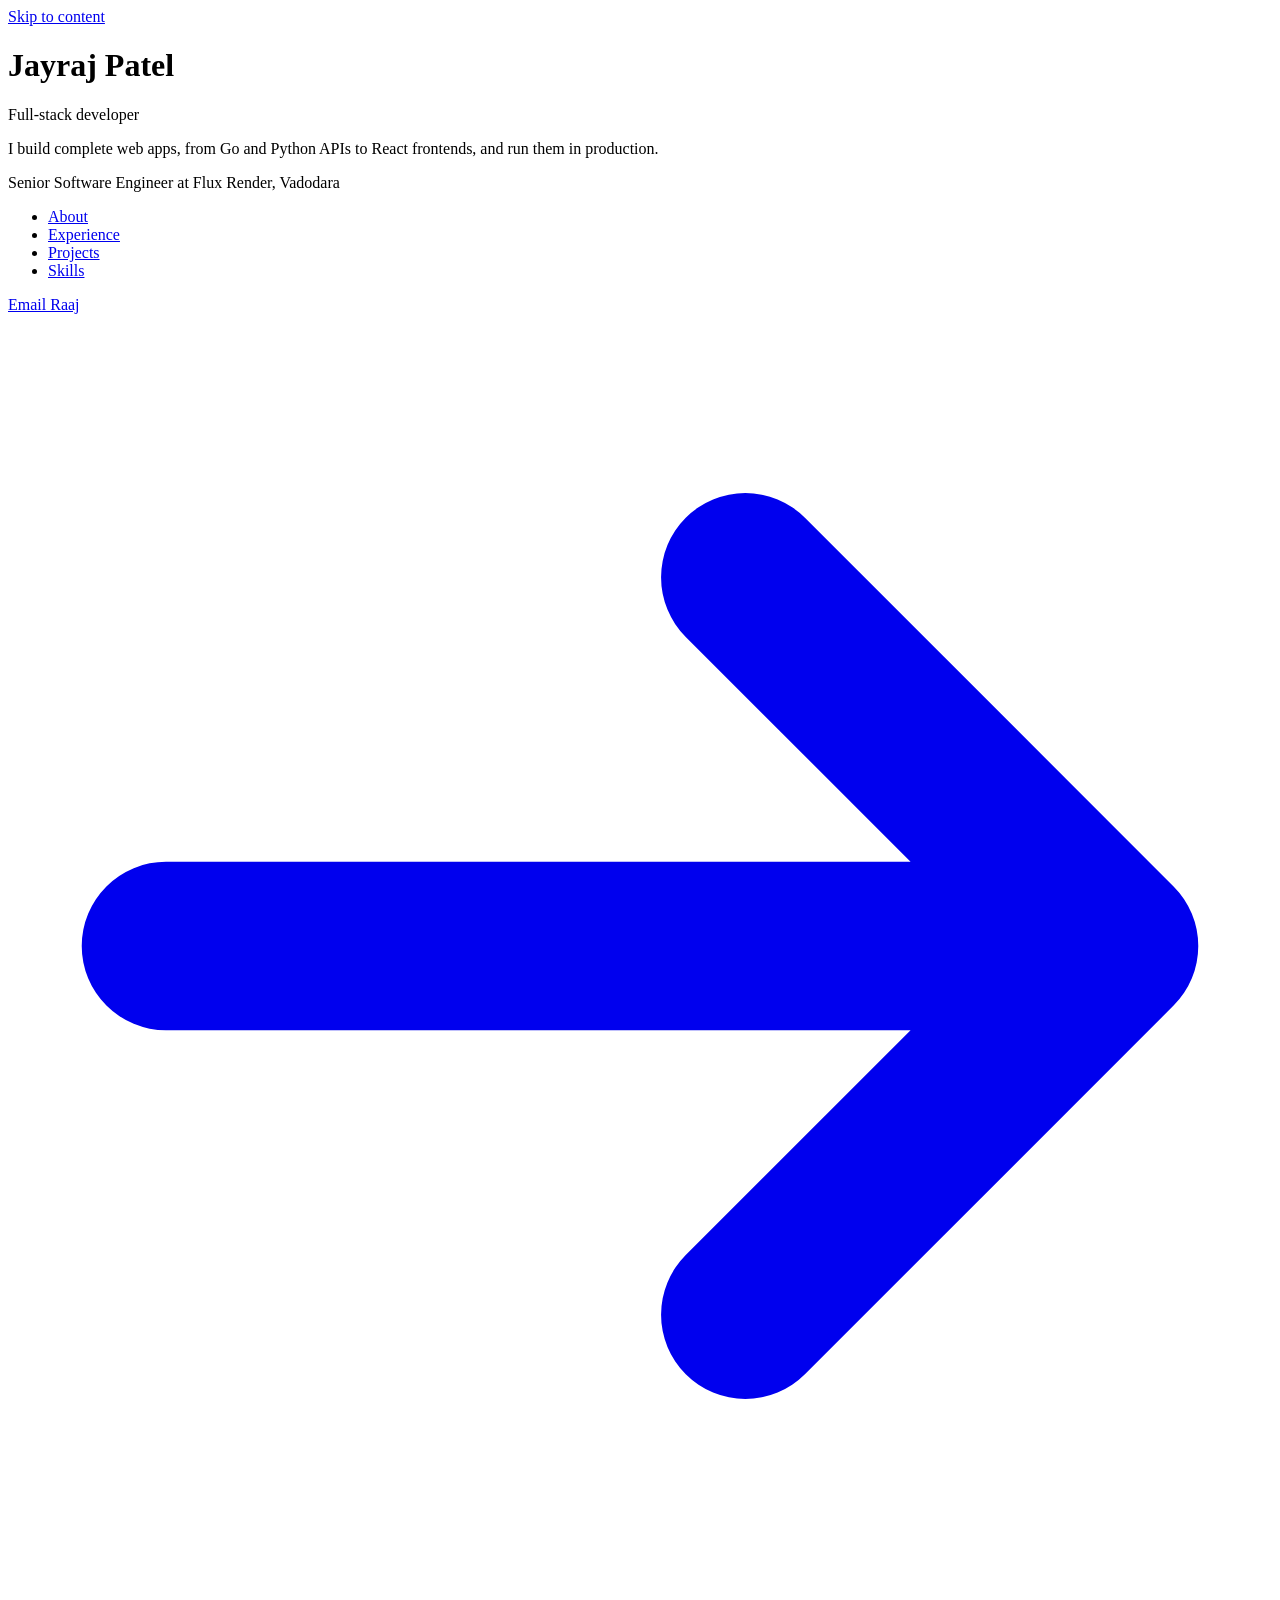
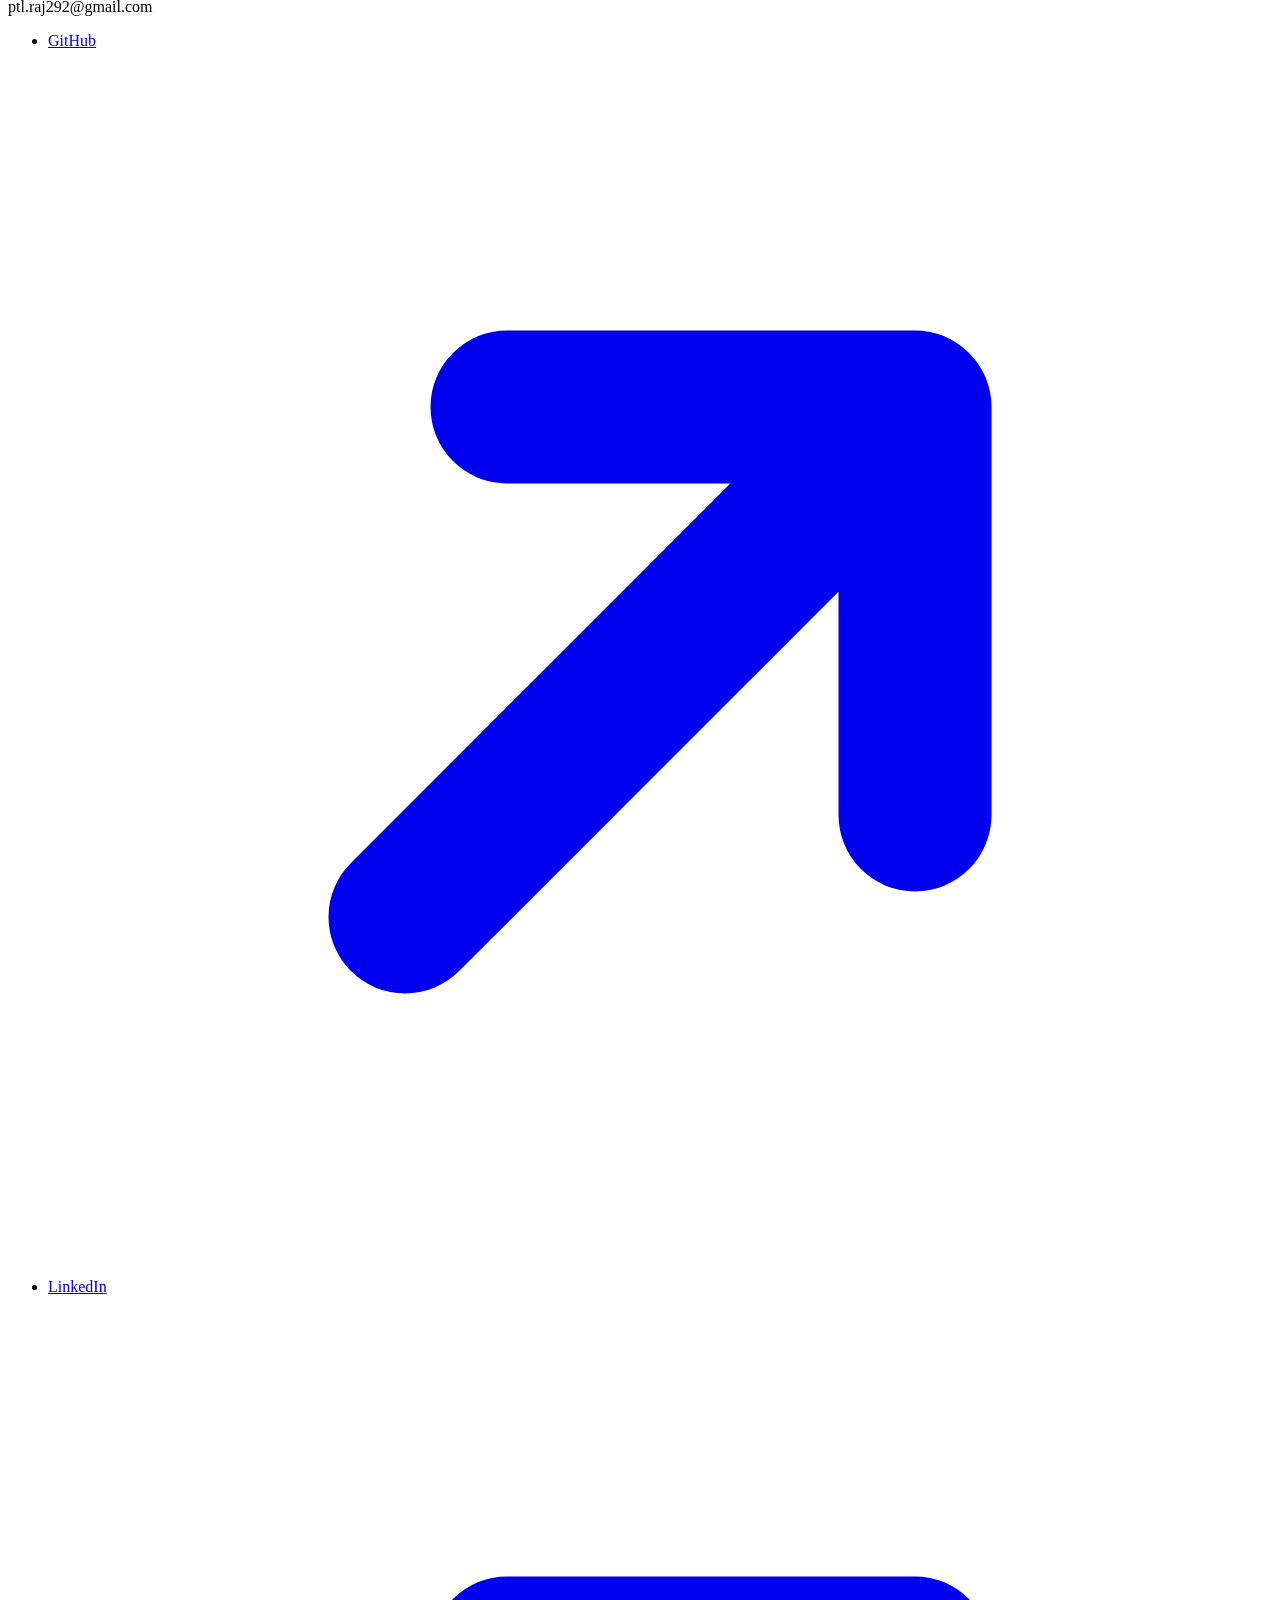
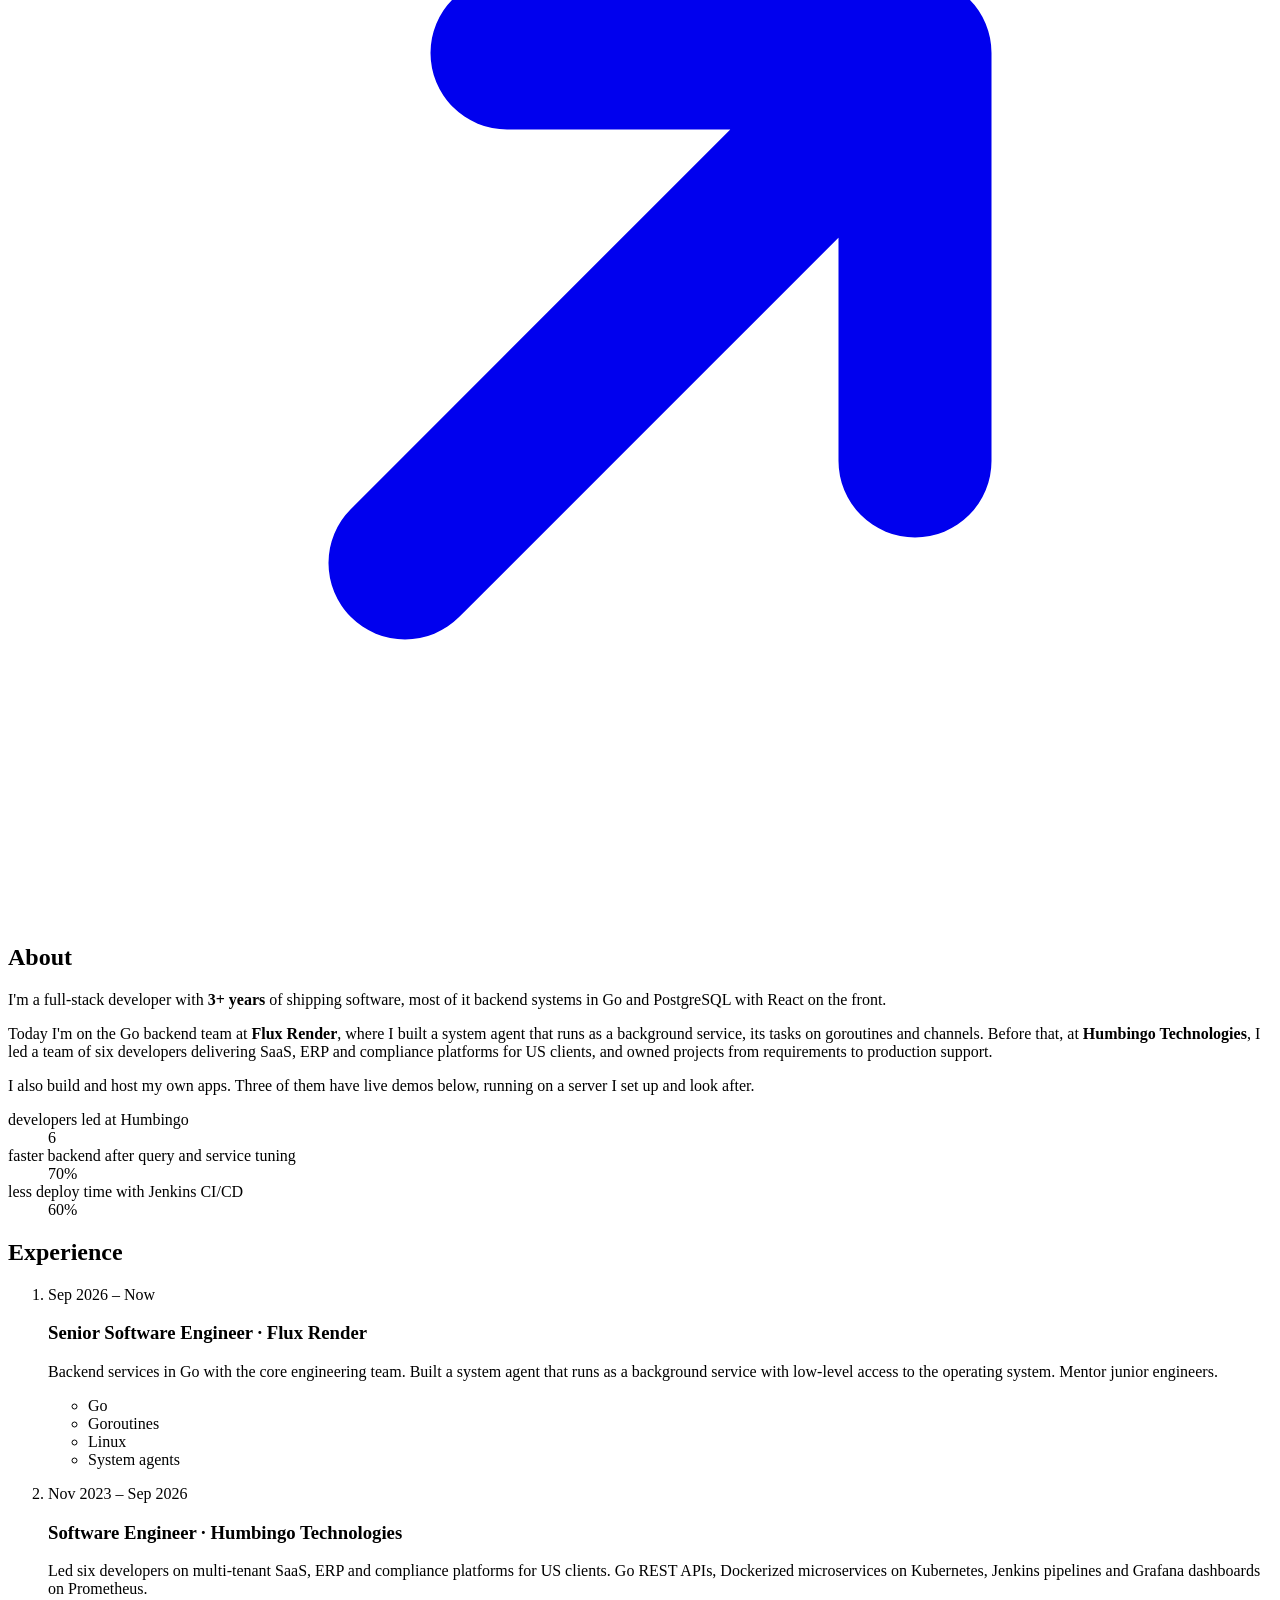
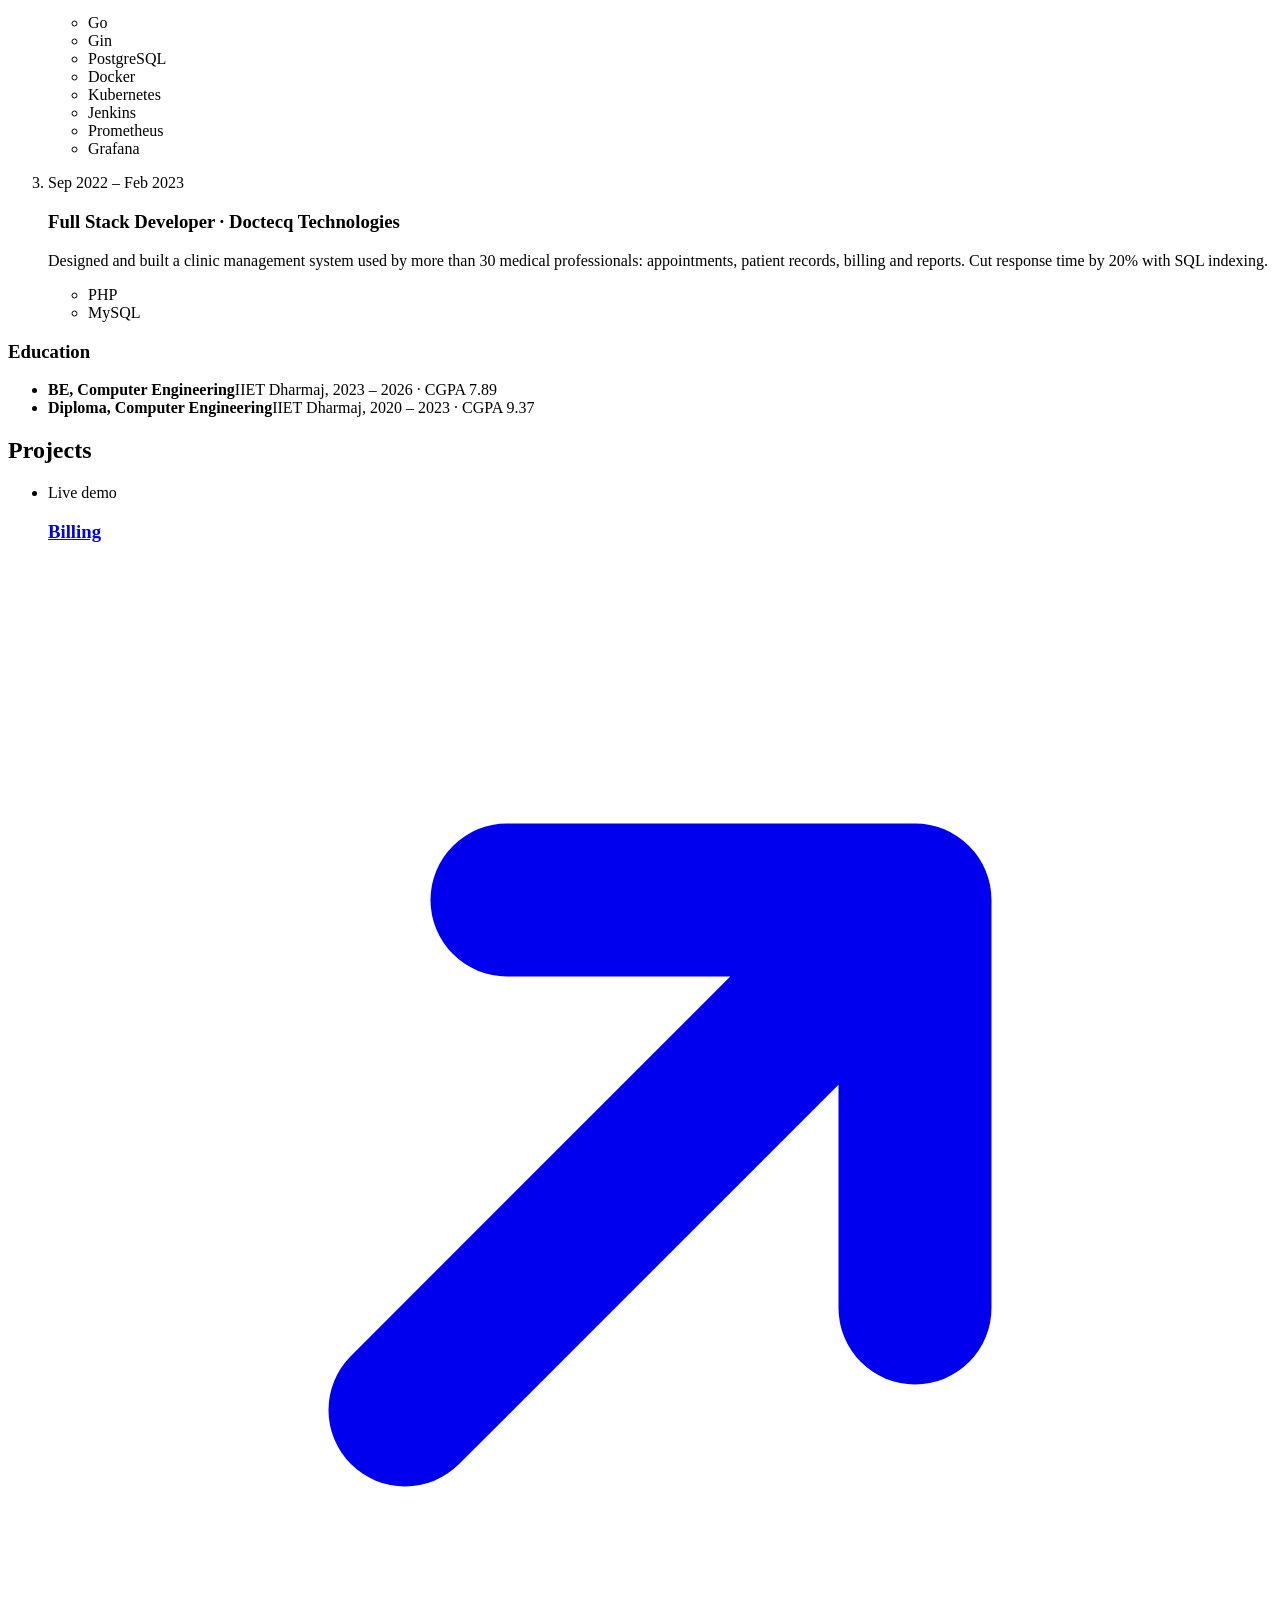
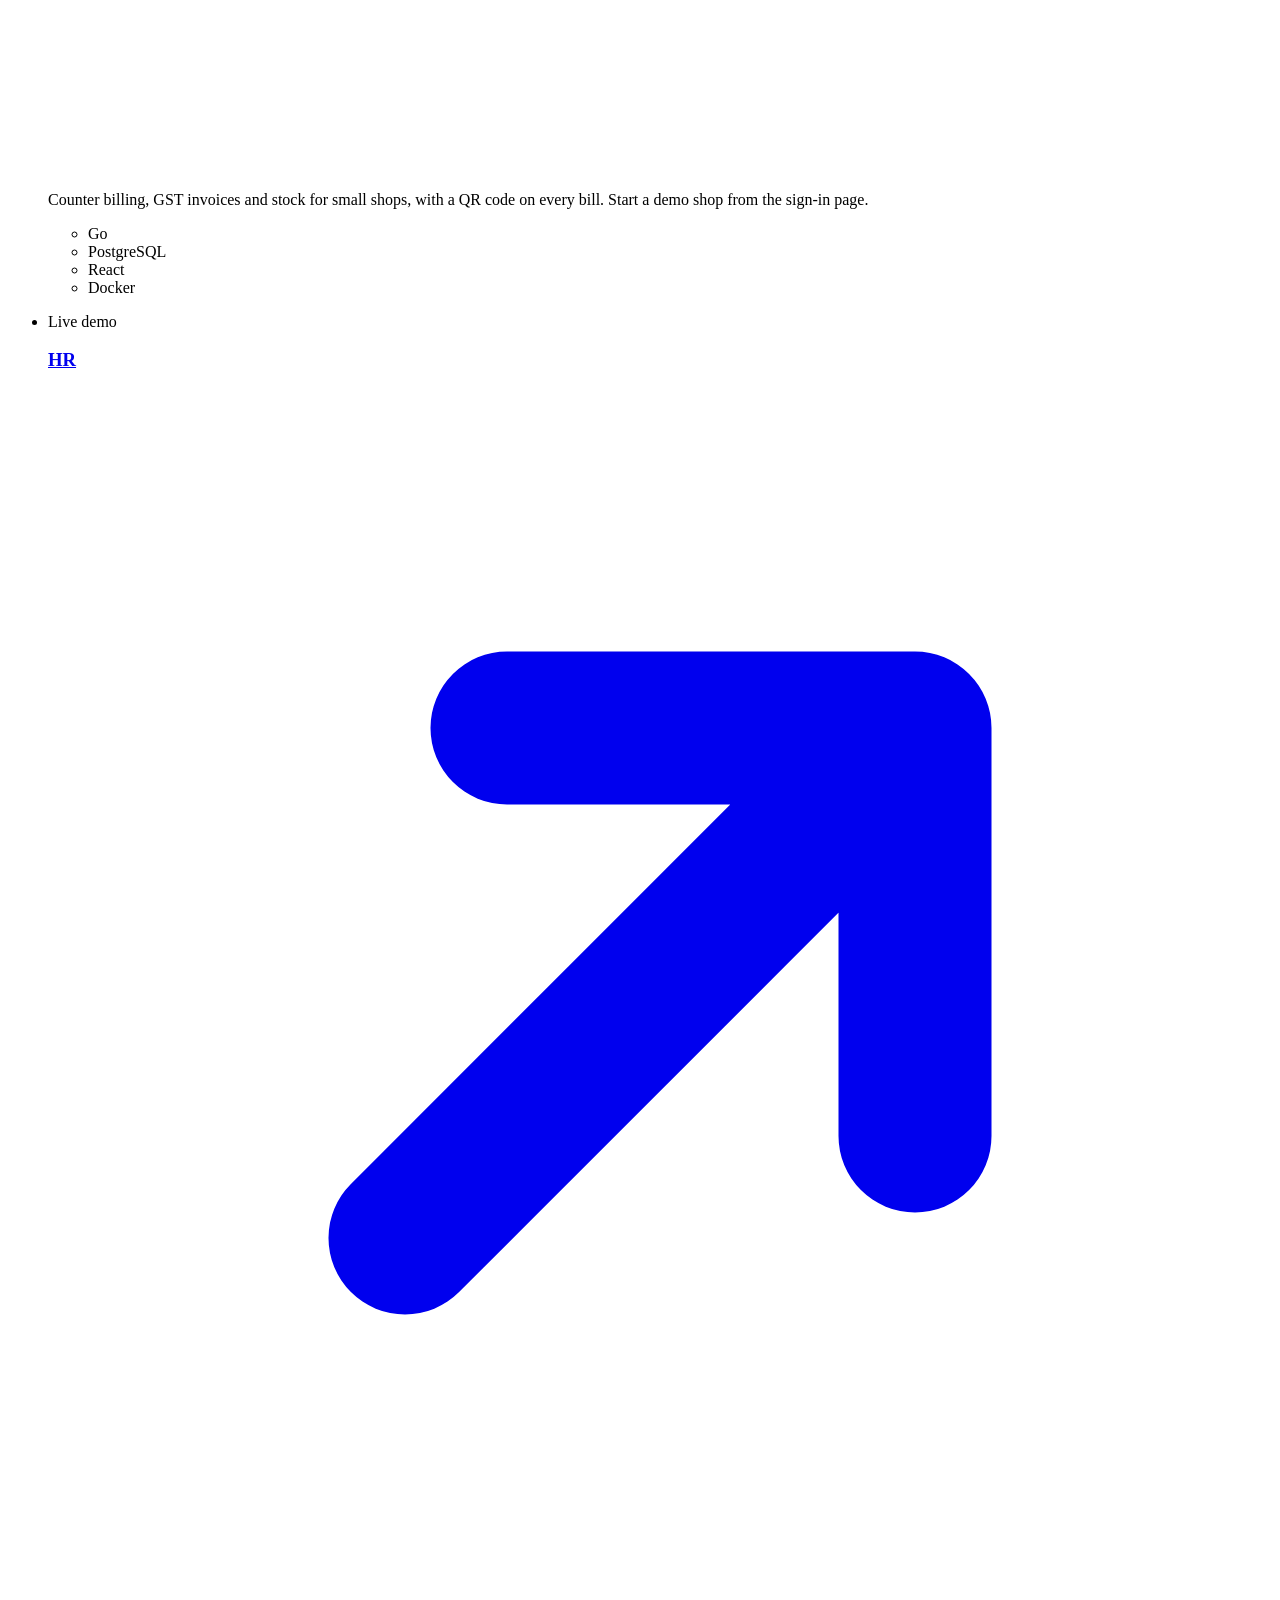
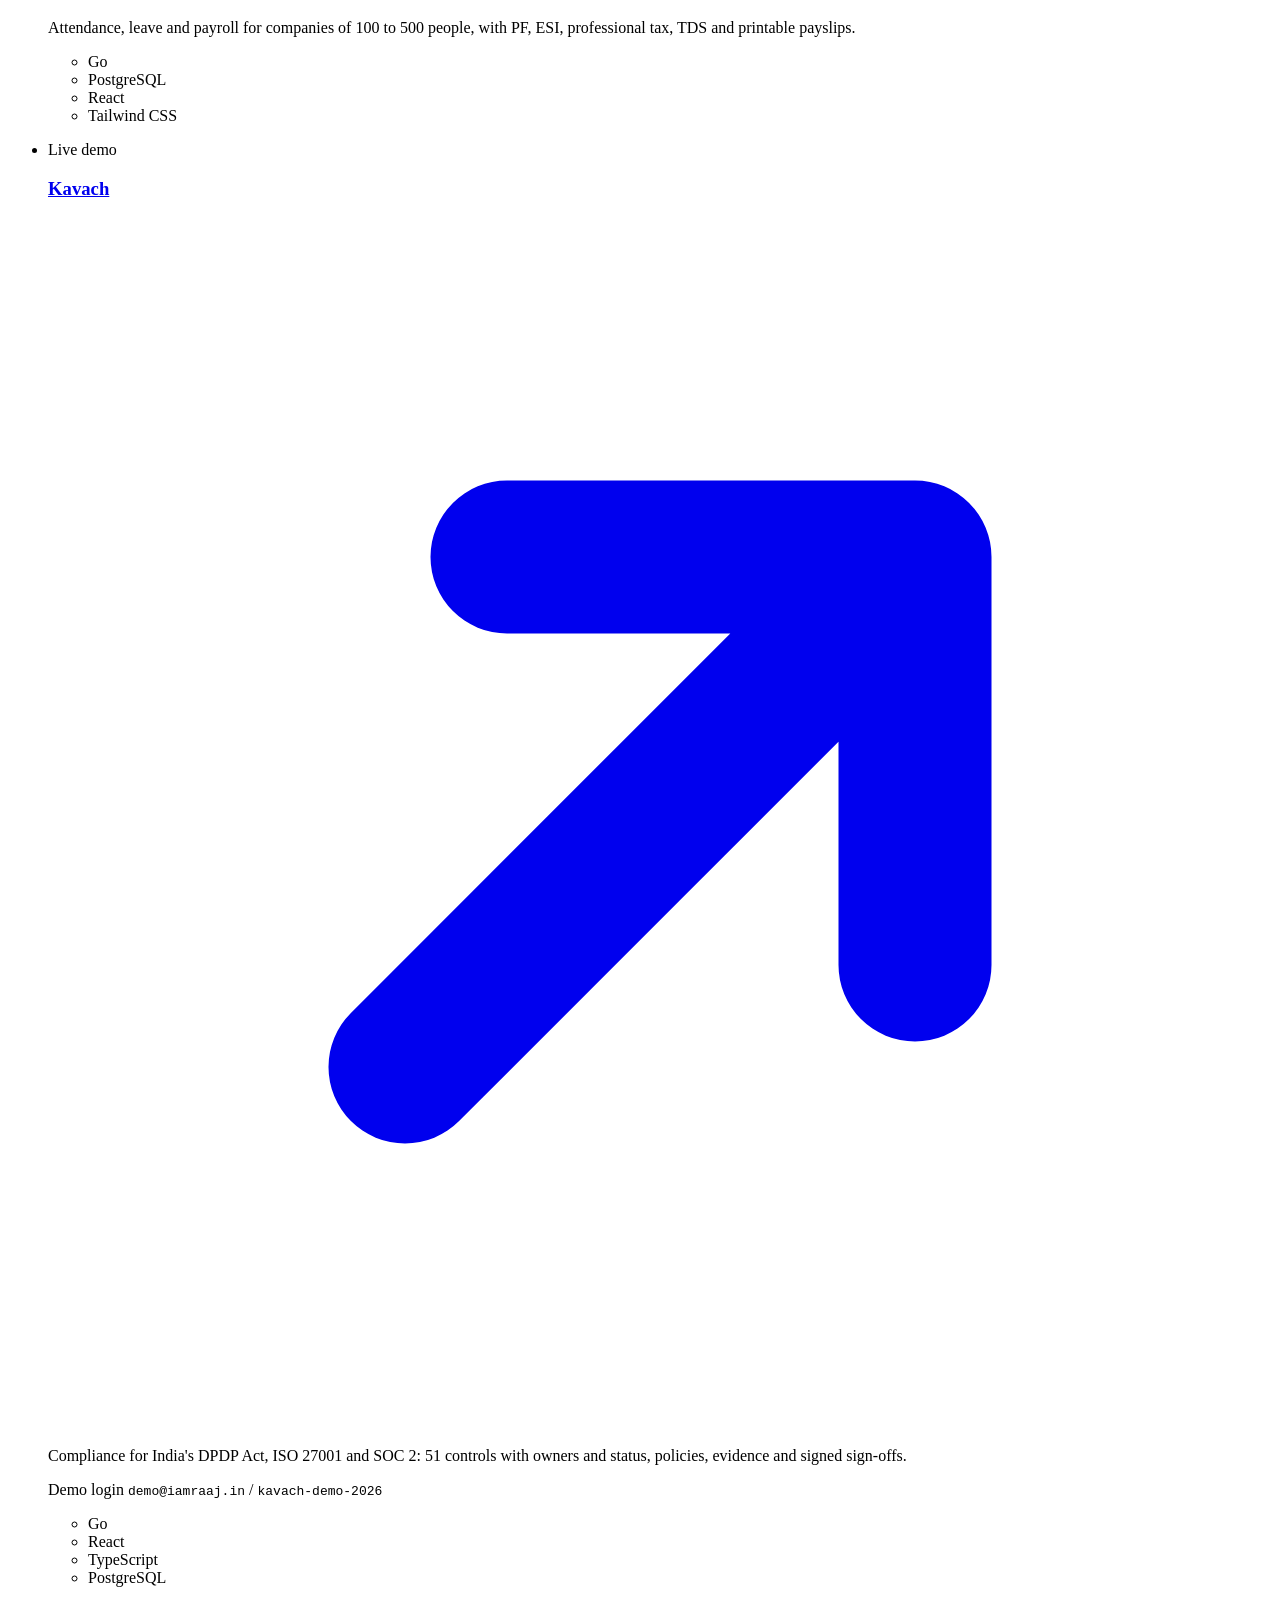
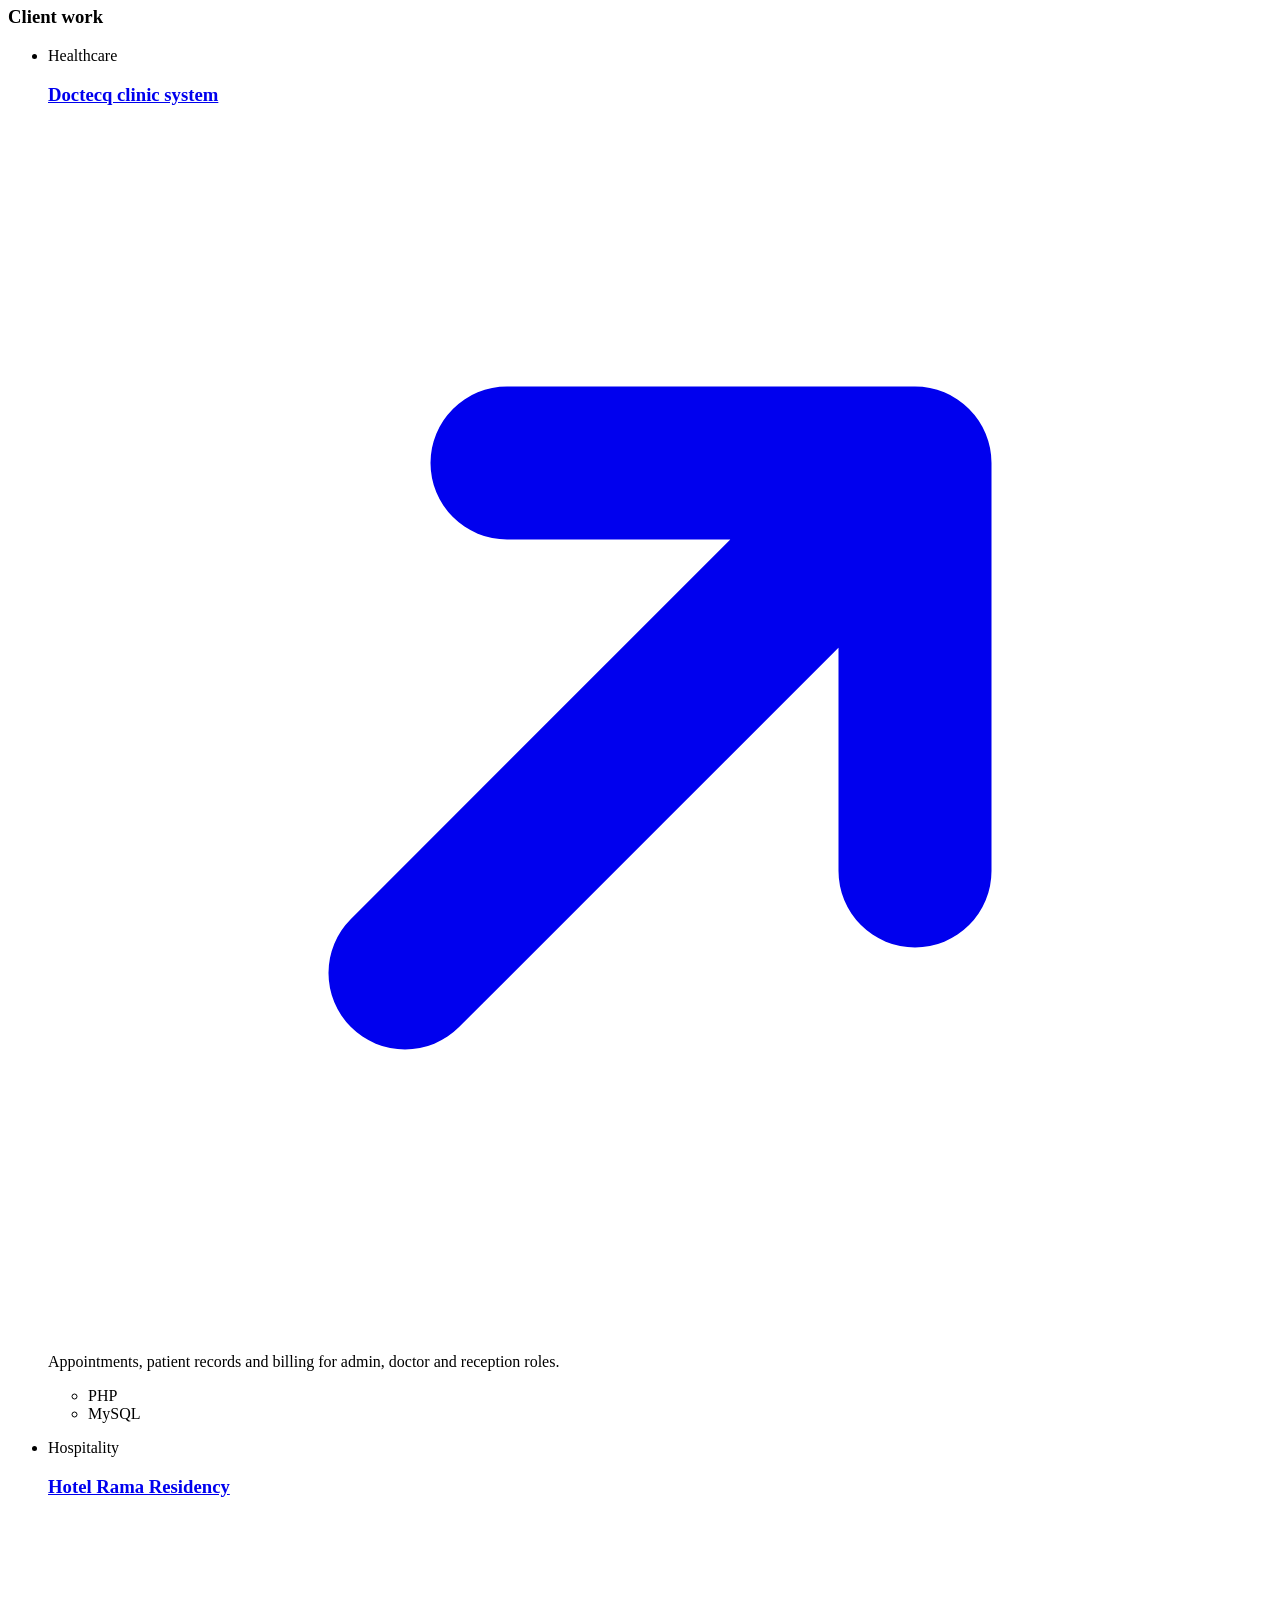
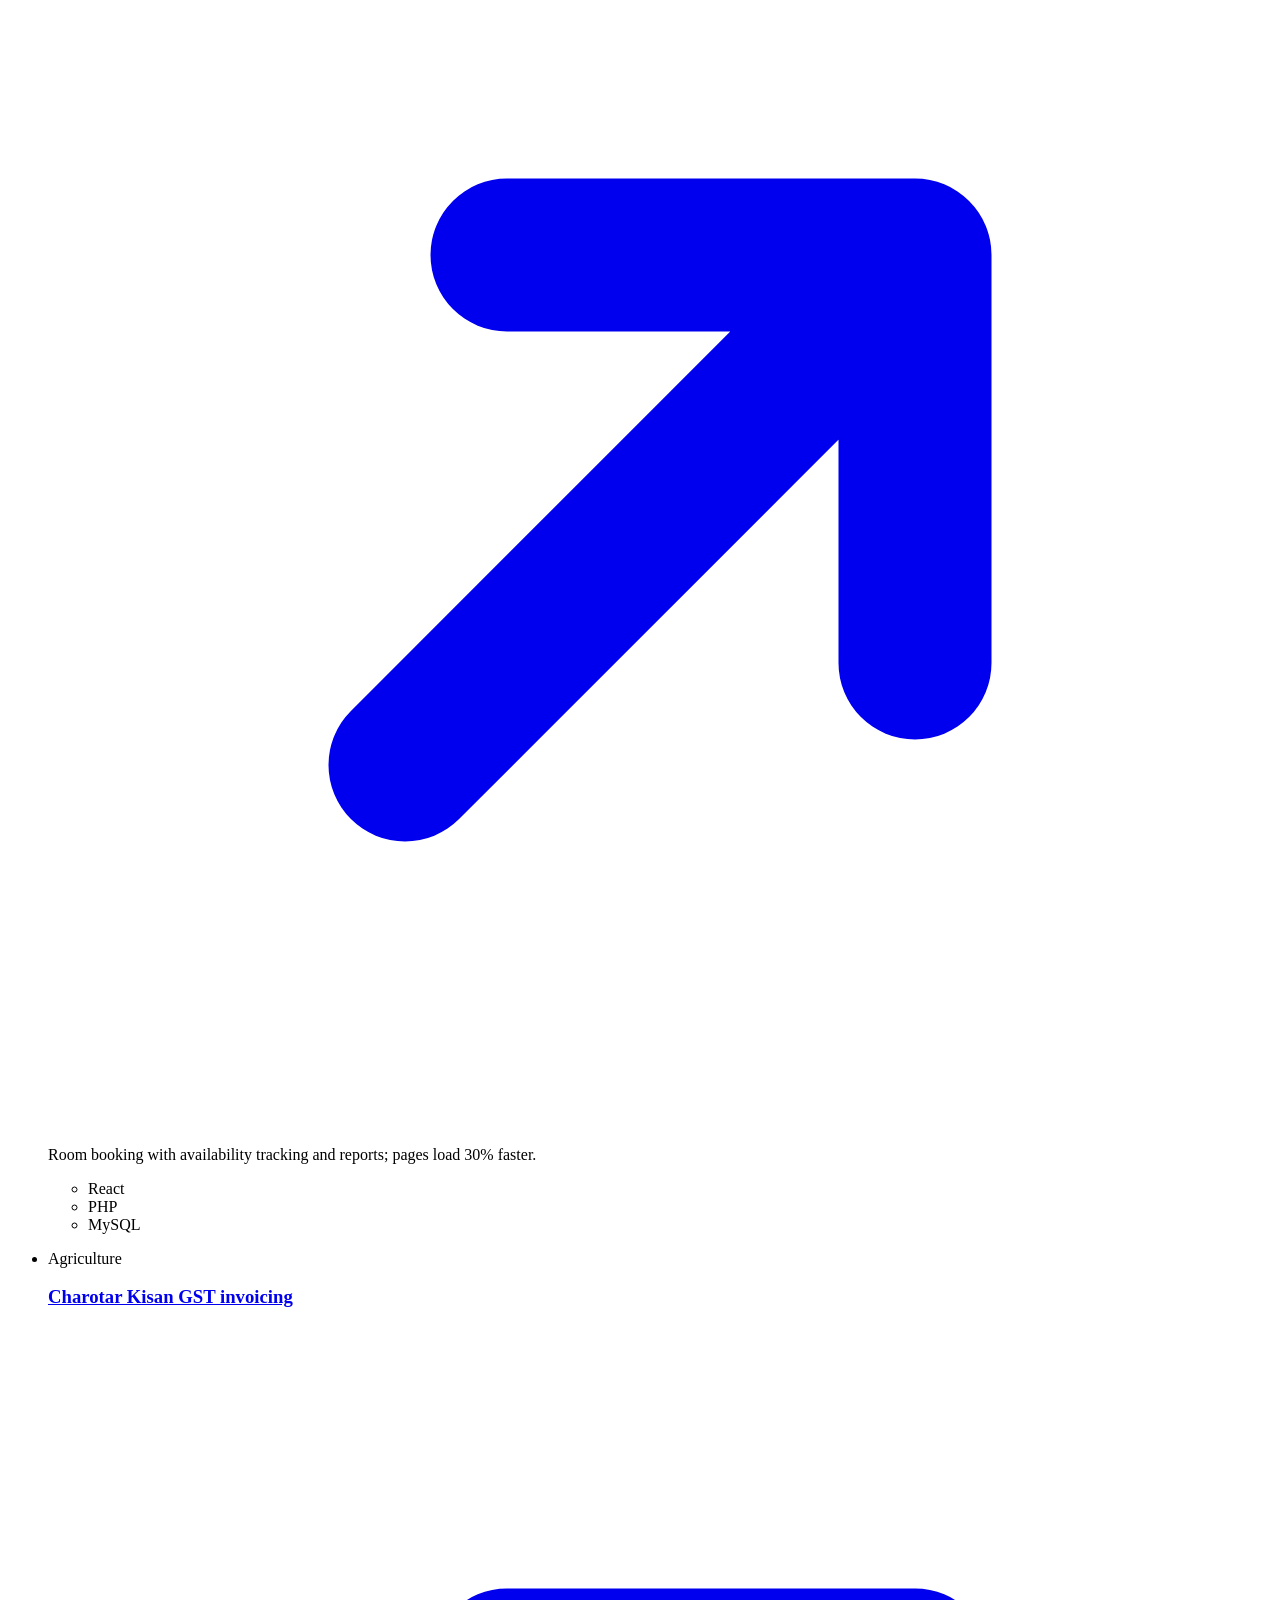
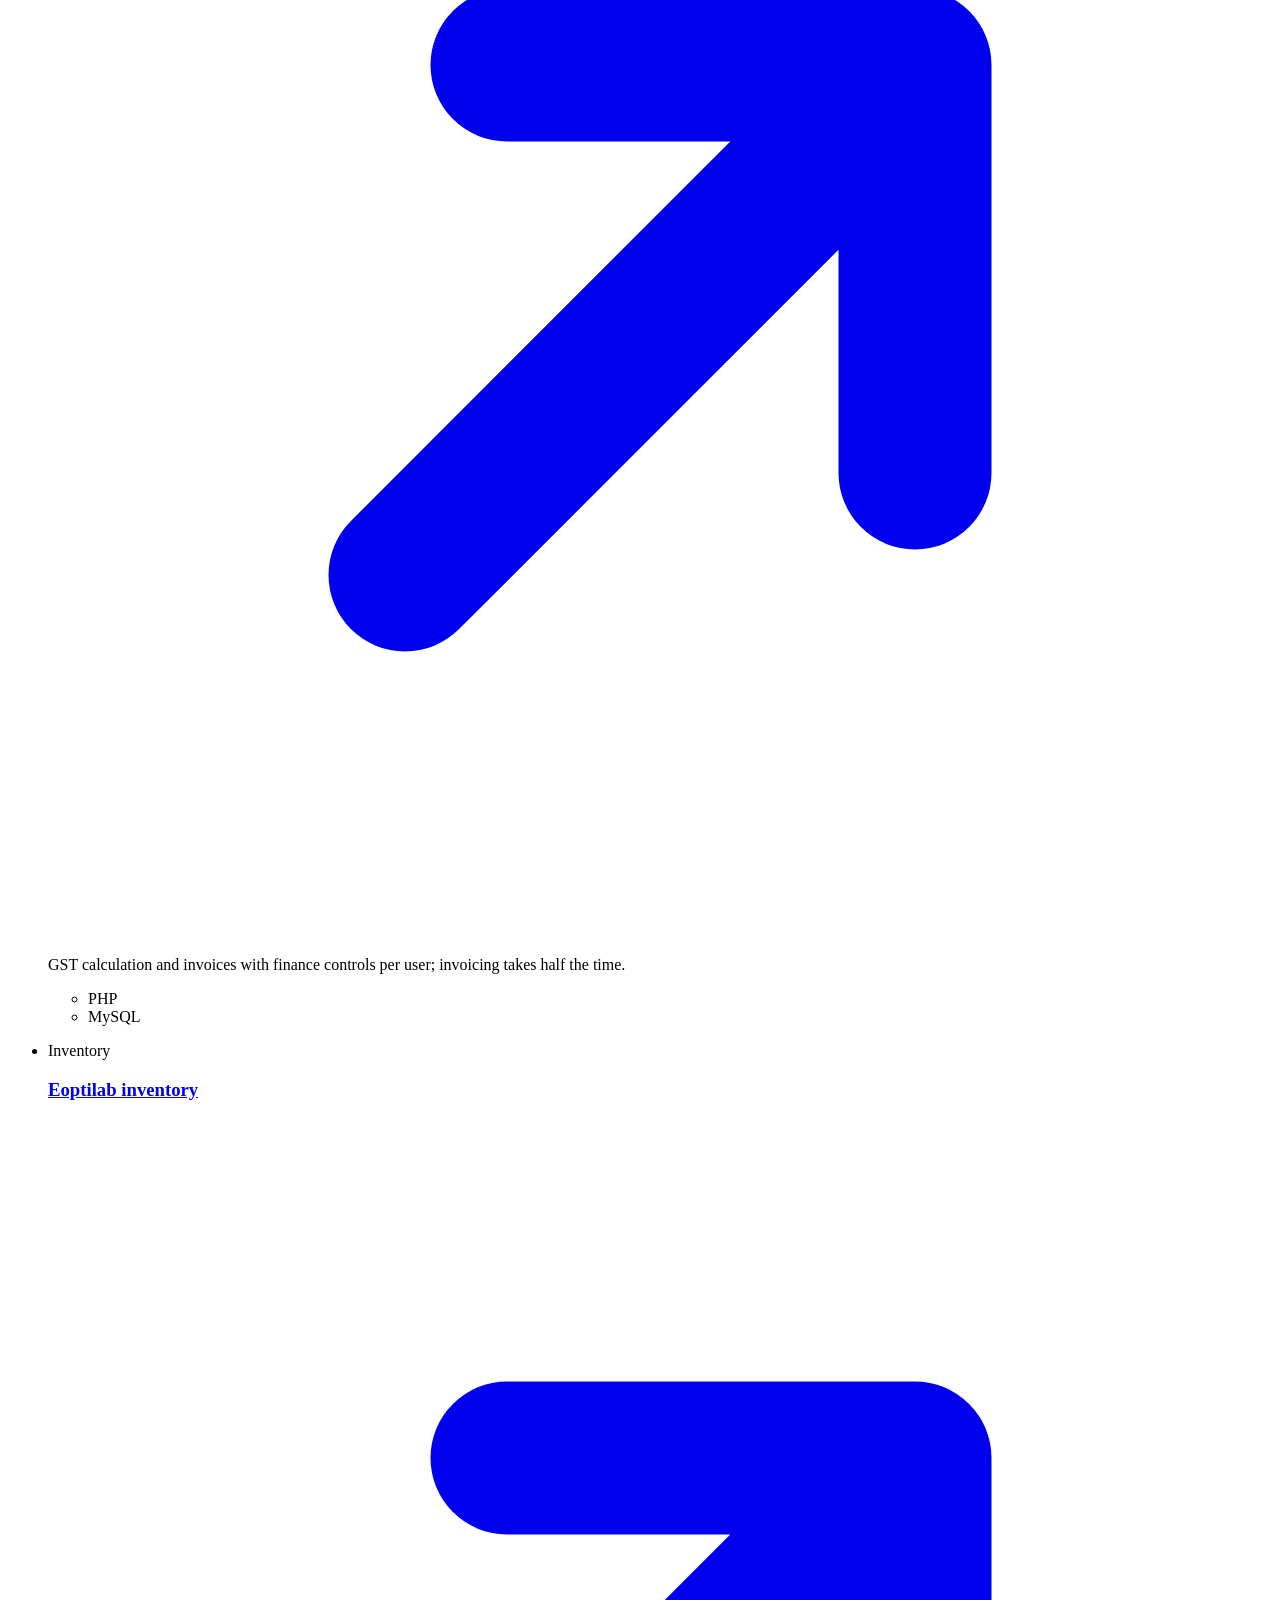
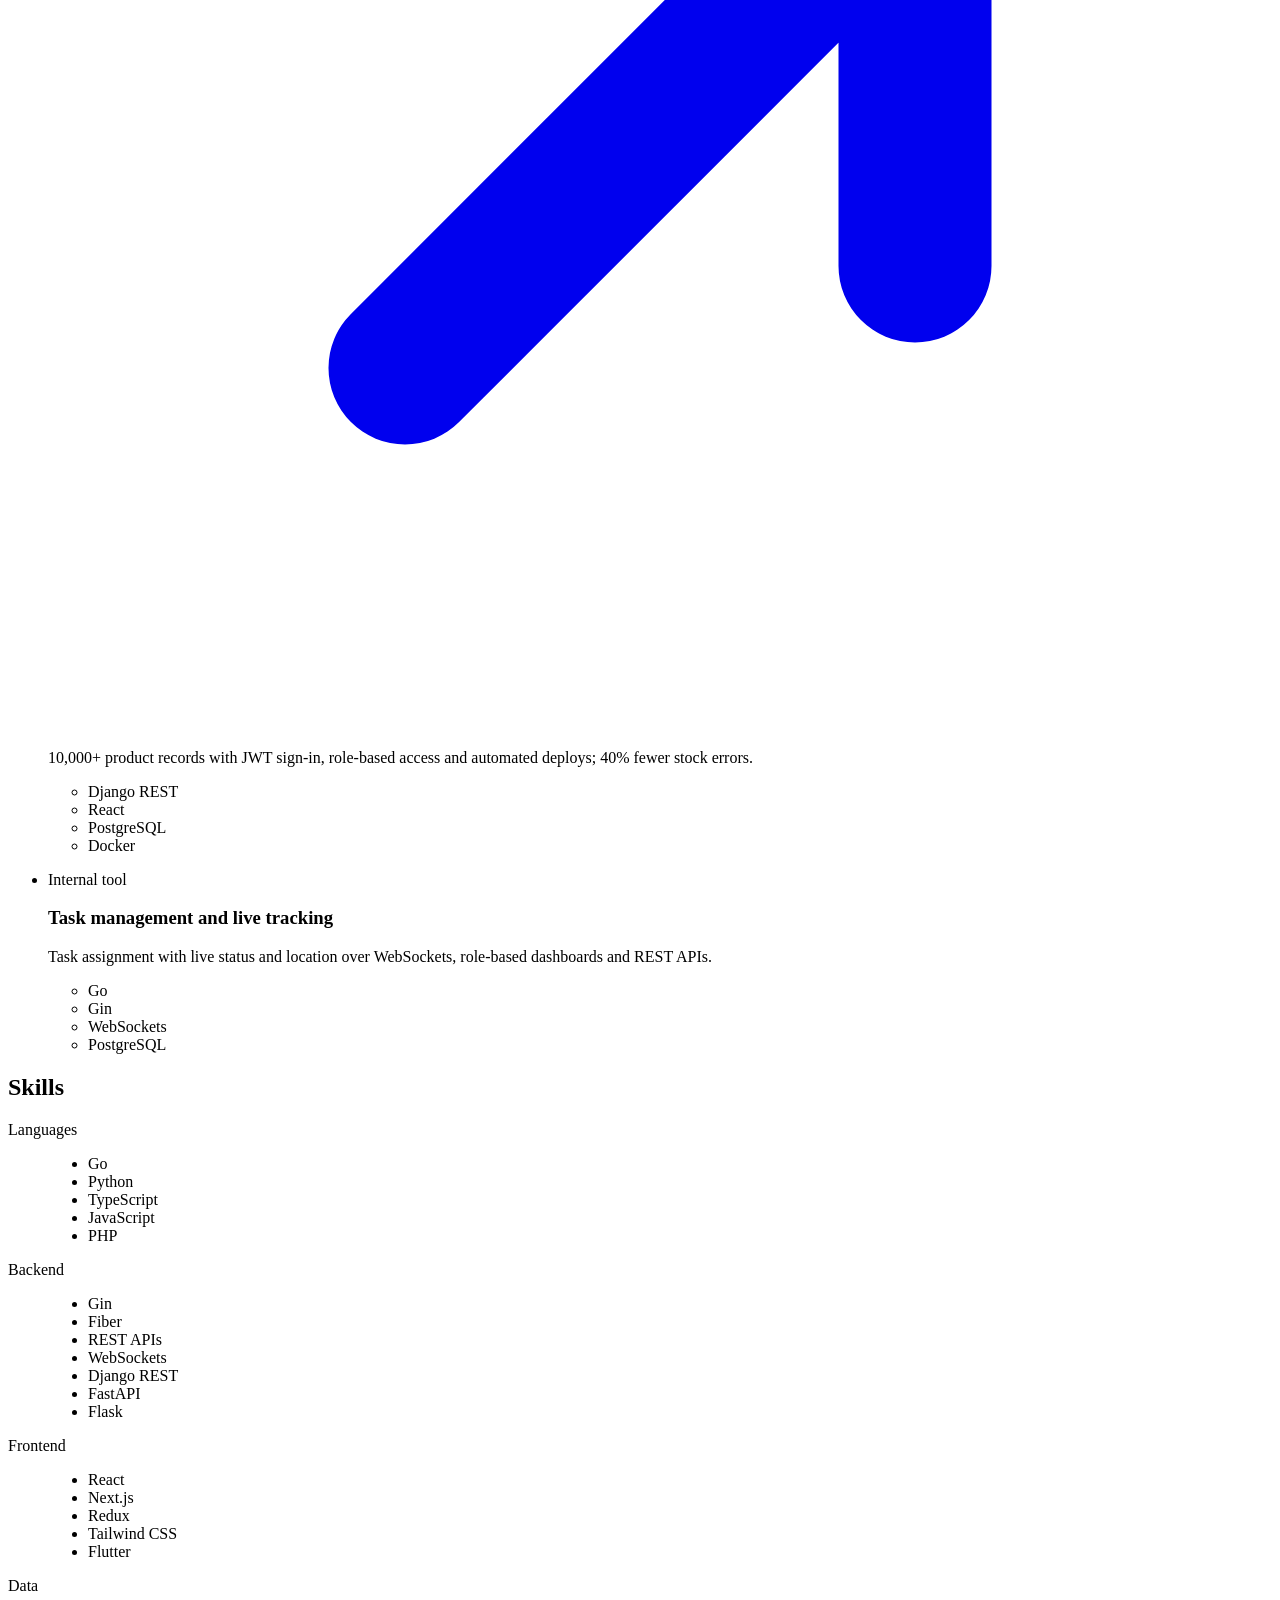
==== public/index.html @ 7811bf57 "iamraaj.in: portfolio site, Caddy config and push-to-deploy Co-Authored-By: Claude Opus 5.5 <noreply" ====
<!doctype html>
<html lang="en">
<head>
<meta charset="utf-8">
<meta name="viewport" content="width=device-width, initial-scale=1, viewport-fit=cover">
<title>Jayraj Patel: full-stack developer in Vadodara</title>
<meta name="description" content="Jayraj (Raaj) Patel is a full-stack developer: Go and Python backends, React frontends, PostgreSQL and Docker. Three live demos of his own apps.">
<meta property="og:type" content="profile">
<meta property="og:url" content="https://iamraaj.in/">
<meta property="og:title" content="Jayraj Patel: full-stack developer in Vadodara">
<meta property="og:description" content="Full-stack web apps in Go, React and PostgreSQL, with three live demos.">
<meta property="og:site_name" content="Jayraj Patel">
<meta property="og:locale" content="en_IN">
<meta property="profile:first_name" content="Jayraj">
<meta property="profile:last_name" content="Patel">
<meta property="og:image" content="https://iamraaj.in/share.jpg">
<meta property="og:image:width" content="1200">
<meta property="og:image:height" content="630">
<meta property="og:image:alt" content="Jayraj Patel, full-stack developer in Vadodara">
<meta name="twitter:card" content="summary_large_image">
<meta name="twitter:title" content="Jayraj Patel: full-stack developer in Vadodara">
<meta name="twitter:description" content="Full-stack web apps in Go, React and PostgreSQL, with three live demos.">
<meta name="author" content="Jayraj Patel">
<meta name="robots" content="index, follow">
<script type="application/ld+json">
{
  "@context": "https://schema.org",
  "@type": "Person",
  "name": "Jayraj Patel",
  "alternateName": "Raaj",
  "jobTitle": "Full-stack developer",
  "description": "Full-stack developer building web apps with Go and Python backends, React frontends, PostgreSQL and Docker.",
  "url": "https://iamraaj.in/",
  "email": "mailto:ptl.raj292@gmail.com",
  "image": "https://iamraaj.in/share.jpg",
  "worksFor": { "@type": "Organization", "name": "Flux Render" },
  "address": { "@type": "PostalAddress", "addressLocality": "Vadodara", "addressRegion": "Gujarat", "addressCountry": "IN" },
  "alumniOf": { "@type": "CollegeOrUniversity", "name": "Ipcowala Institute of Engineering and Technology (IIET), Dharmaj" },
  "knowsAbout": ["Go", "Python", "TypeScript", "React", "PostgreSQL", "Docker", "Kubernetes", "REST APIs", "WebSockets"],
  "sameAs": ["https://www.linkedin.com/in/jayraj-patel-1b49441b3", "https://github.com/raj19o6"]
}
</script>
<link rel="canonical" href="https://iamraaj.in/">
<link rel="icon" href="/favicon.svg" type="image/svg+xml">
<meta name="theme-color" content="#fafaf7" media="(prefers-color-scheme: light)">
<meta name="theme-color" content="#0e1217" media="(prefers-color-scheme: dark)">
<link rel="preconnect" href="https://fonts.googleapis.com">
<link rel="preconnect" href="https://fonts.gstatic.com" crossorigin>
<link href="https://fonts.googleapis.com/css2?family=Hanken+Grotesk:wght@400..700&amp;display=swap" rel="stylesheet">
<link rel="stylesheet" href="/assets/site.css">
<script type="module" src="/assets/site.js"></script>
</head>
<body>
<a class="skip-link" href="#content">Skip to content</a>

<div class="layout">
  <header class="intro">
    <h1>Jayraj Patel</h1>
    <p class="role">Full-stack developer</p>
    <p class="pitch">I build complete web apps, from Go and Python APIs to React frontends, and run them in production.</p>
    <p class="status">Senior Software Engineer at Flux Render, Vadodara</p>

    <nav class="toc" aria-label="Sections">
      <ul>
        <li><a href="#about">About</a></li>
        <li><a href="#experience">Experience</a></li>
        <li><a href="#projects">Projects</a></li>
        <li><a href="#skills">Skills</a></li>
      </ul>
    </nav>

    <div class="reach" id="contact">
      <a class="btn" href="mailto:ptl.raj292@gmail.com?subject=Hello%20Raaj">Email Raaj
        <svg viewBox="0 0 12 12" fill="none" stroke="currentColor" stroke-width="1.6" stroke-linecap="round" stroke-linejoin="round" aria-hidden="true"><path d="M1.5 6h9M7 2.5 10.5 6 7 9.5"/></svg>
      </a>
      <p class="address">ptl.raj292@gmail.com</p>
      <ul class="links">
        <li><a href="https://github.com/raj19o6">GitHub <svg viewBox="0 0 12 12" fill="none" stroke="currentColor" stroke-width="1.5" stroke-linecap="round" stroke-linejoin="round" aria-hidden="true"><path d="M3.5 8.5l5-5M4.5 3.5h4v4"/></svg></a></li>
        <li><a href="https://www.linkedin.com/in/jayraj-patel-1b49441b3">LinkedIn <svg viewBox="0 0 12 12" fill="none" stroke="currentColor" stroke-width="1.5" stroke-linecap="round" stroke-linejoin="round" aria-hidden="true"><path d="M3.5 8.5l5-5M4.5 3.5h4v4"/></svg></a></li>
      </ul>
    </div>
  </header>

  <main class="content" id="content">
    <section class="block about" id="about" aria-labelledby="about-h">
      <h2 class="label" id="about-h">About</h2>
      <p>I'm a full-stack developer with <strong>3+ years</strong> of shipping software, most of it backend systems in Go and PostgreSQL with React on the front.</p>
      <p>Today I'm on the Go backend team at <strong>Flux Render</strong>, where I built a system agent that runs as a background service, its tasks on goroutines and channels. Before that, at <strong>Humbingo Technologies</strong>, I led a team of six developers delivering SaaS, ERP and compliance platforms for US clients, and owned projects from requirements to production support.</p>
      <p>I also build and host my own apps. Three of them have live demos below, running on a server I set up and look after.</p>
      <dl class="impact">
        <div><dt>developers led at Humbingo</dt><dd>6</dd></div>
        <div><dt>faster backend after query and service tuning</dt><dd>70%</dd></div>
        <div><dt>less deploy time with Jenkins CI/CD</dt><dd>60%</dd></div>
      </dl>
    </section>

    <section class="block" id="experience" aria-labelledby="experience-h">
      <h2 class="label" id="experience-h">Experience</h2>
      <ol class="entries">
        <li class="entry">
          <p class="when">Sep 2026 – Now</p>
          <div>
            <h3>Senior Software Engineer <span class="sub">· Flux Render</span></h3>
            <p>Backend services in Go with the core engineering team. Built a system agent that runs as a background service with low-level access to the operating system. Mentor junior engineers.</p>
            <ul class="tags"><li>Go</li><li>Goroutines</li><li>Linux</li><li>System agents</li></ul>
          </div>
        </li>
        <li class="entry">
          <p class="when">Nov 2023 – Sep 2026</p>
          <div>
            <h3>Software Engineer <span class="sub">· Humbingo Technologies</span></h3>
            <p>Led six developers on multi-tenant SaaS, ERP and compliance platforms for US clients. Go REST APIs, Dockerized microservices on Kubernetes, Jenkins pipelines and Grafana dashboards on Prometheus.</p>
            <ul class="tags"><li>Go</li><li>Gin</li><li>PostgreSQL</li><li>Docker</li><li>Kubernetes</li><li>Jenkins</li><li>Prometheus</li><li>Grafana</li></ul>
          </div>
        </li>
        <li class="entry">
          <p class="when">Sep 2022 – Feb 2023</p>
          <div>
            <h3>Full Stack Developer <span class="sub">· Doctecq Technologies</span></h3>
            <p>Designed and built a clinic management system used by more than 30 medical professionals: appointments, patient records, billing and reports. Cut response time by 20% with SQL indexing.</p>
            <ul class="tags"><li>PHP</li><li>MySQL</li></ul>
          </div>
        </li>
      </ol>

      <h3 class="subhead">Education</h3>
      <ul class="edu">
        <li><strong>BE, Computer Engineering</strong><span>IIET Dharmaj, 2023 – 2026 · CGPA 7.89</span></li>
        <li><strong>Diploma, Computer Engineering</strong><span>IIET Dharmaj, 2020 – 2023 · CGPA 9.37</span></li>
      </ul>
    </section>

    <section class="block" id="projects" aria-labelledby="projects-h">
      <h2 class="label" id="projects-h">Projects</h2>
      <ul class="entries">
        <li class="entry">
          <p class="when">Live demo</p>
          <div>
            <h3><a href="https://billing.iamraaj.in">Billing <svg viewBox="0 0 12 12" fill="none" stroke="currentColor" stroke-width="1.5" stroke-linecap="round" stroke-linejoin="round" aria-hidden="true"><path d="M3.5 8.5l5-5M4.5 3.5h4v4"/></svg></a></h3>
            <p>Counter billing, GST invoices and stock for small shops, with a QR code on every bill. Start a demo shop from the sign-in page.</p>
            <ul class="tags"><li>Go</li><li>PostgreSQL</li><li>React</li><li>Docker</li></ul>
          </div>
        </li>
        <li class="entry">
          <p class="when">Live demo</p>
          <div>
            <h3><a href="https://hr.iamraaj.in">HR <svg viewBox="0 0 12 12" fill="none" stroke="currentColor" stroke-width="1.5" stroke-linecap="round" stroke-linejoin="round" aria-hidden="true"><path d="M3.5 8.5l5-5M4.5 3.5h4v4"/></svg></a></h3>
            <p>Attendance, leave and payroll for companies of 100 to 500 people, with PF, ESI, professional tax, TDS and printable payslips.</p>
            <ul class="tags"><li>Go</li><li>PostgreSQL</li><li>React</li><li>Tailwind CSS</li></ul>
          </div>
        </li>
        <li class="entry">
          <p class="when">Live demo</p>
          <div>
            <h3><a href="https://kavach.iamraaj.in">Kavach <svg viewBox="0 0 12 12" fill="none" stroke="currentColor" stroke-width="1.5" stroke-linecap="round" stroke-linejoin="round" aria-hidden="true"><path d="M3.5 8.5l5-5M4.5 3.5h4v4"/></svg></a></h3>
            <p>Compliance for India's DPDP Act, ISO 27001 and SOC 2: 51 controls with owners and status, policies, evidence and signed sign-offs.</p>
            <p class="note">Demo login <code>demo@iamraaj.in</code> / <code>kavach-demo-2026</code></p>
            <ul class="tags"><li>Go</li><li>React</li><li>TypeScript</li><li>PostgreSQL</li></ul>
          </div>
        </li>
      </ul>

      <h3 class="subhead">Client work</h3>
      <ul class="entries">
        <li class="entry">
          <p class="when">Healthcare</p>
          <div>
            <h3><a href="https://doctecqclinic.com">Doctecq clinic system <svg viewBox="0 0 12 12" fill="none" stroke="currentColor" stroke-width="1.5" stroke-linecap="round" stroke-linejoin="round" aria-hidden="true"><path d="M3.5 8.5l5-5M4.5 3.5h4v4"/></svg></a></h3>
            <p>Appointments, patient records and billing for admin, doctor and reception roles.</p>
            <ul class="tags"><li>PHP</li><li>MySQL</li></ul>
          </div>
        </li>
        <li class="entry">
          <p class="when">Hospitality</p>
          <div>
            <h3><a href="https://hotelramaresidency.com">Hotel Rama Residency <svg viewBox="0 0 12 12" fill="none" stroke="currentColor" stroke-width="1.5" stroke-linecap="round" stroke-linejoin="round" aria-hidden="true"><path d="M3.5 8.5l5-5M4.5 3.5h4v4"/></svg></a></h3>
            <p>Room booking with availability tracking and reports; pages load 30% faster.</p>
            <ul class="tags"><li>React</li><li>PHP</li><li>MySQL</li></ul>
          </div>
        </li>
        <li class="entry">
          <p class="when">Agriculture</p>
          <div>
            <h3><a href="https://sub.charotarkisan.com">Charotar Kisan GST invoicing <svg viewBox="0 0 12 12" fill="none" stroke="currentColor" stroke-width="1.5" stroke-linecap="round" stroke-linejoin="round" aria-hidden="true"><path d="M3.5 8.5l5-5M4.5 3.5h4v4"/></svg></a></h3>
            <p>GST calculation and invoices with finance controls per user; invoicing takes half the time.</p>
            <ul class="tags"><li>PHP</li><li>MySQL</li></ul>
          </div>
        </li>
        <li class="entry">
          <p class="when">Inventory</p>
          <div>
            <h3><a href="https://webapp.eoptilab.com">Eoptilab inventory <svg viewBox="0 0 12 12" fill="none" stroke="currentColor" stroke-width="1.5" stroke-linecap="round" stroke-linejoin="round" aria-hidden="true"><path d="M3.5 8.5l5-5M4.5 3.5h4v4"/></svg></a></h3>
            <p>10,000+ product records with JWT sign-in, role-based access and automated deploys; 40% fewer stock errors.</p>
            <ul class="tags"><li>Django REST</li><li>React</li><li>PostgreSQL</li><li>Docker</li></ul>
          </div>
        </li>
        <li class="entry">
          <p class="when">Internal tool</p>
          <div>
            <h3>Task management and live tracking</h3>
            <p>Task assignment with live status and location over WebSockets, role-based dashboards and REST APIs.</p>
            <ul class="tags"><li>Go</li><li>Gin</li><li>WebSockets</li><li>PostgreSQL</li></ul>
          </div>
        </li>
      </ul>
    </section>

    <section class="block" id="skills" aria-labelledby="skills-h">
      <h2 class="label" id="skills-h">Skills</h2>
      <dl class="skills">
        <div><dt>Languages</dt><dd><ul class="tags"><li>Go</li><li>Python</li><li>TypeScript</li><li>JavaScript</li><li>PHP</li></ul></dd></div>
        <div><dt>Backend</dt><dd><ul class="tags"><li>Gin</li><li>Fiber</li><li>REST APIs</li><li>WebSockets</li><li>Django REST</li><li>FastAPI</li><li>Flask</li></ul></dd></div>
        <div><dt>Frontend</dt><dd><ul class="tags"><li>React</li><li>Next.js</li><li>Redux</li><li>Tailwind CSS</li><li>Flutter</li></ul></dd></div>
        <div><dt>Data</dt><dd><ul class="tags"><li>PostgreSQL</li><li>MySQL</li><li>MongoDB</li><li>Query tuning</li><li>Indexing</li></ul></dd></div>
        <div><dt>Infrastructure</dt><dd><ul class="tags"><li>Docker</li><li>Kubernetes</li><li>Jenkins</li><li>CI/CD</li><li>AWS EC2, S3</li><li>Prometheus</li><li>Grafana</li><li>Cloudflare</li><li>Linux</li></ul></dd></div>
        <div><dt>Systems</dt><dd><ul class="tags"><li>Goroutines</li><li>Channels</li><li>Background services</li><li>System agents</li></ul></dd></div>
        <div><dt>Architecture</dt><dd><ul class="tags"><li>Microservices</li><li>Multi-tenant SaaS</li><li>RBAC</li><li>JWT</li><li>OWASP</li></ul></dd></div>
        <div><dt>Testing</dt><dd><ul class="tags"><li>Cypress</li><li>Playwright</li><li>Selenium</li></ul></dd></div>
      </dl>
    </section>

    <p class="colophon">First place in Codethon, Code Fixing and Technical Debate competitions. I give guest lectures to engineering students and mentor interns. This site is hand-written HTML and CSS, deployed on every push to a server I run.</p>
  </main>
</div>
</body>
</html>
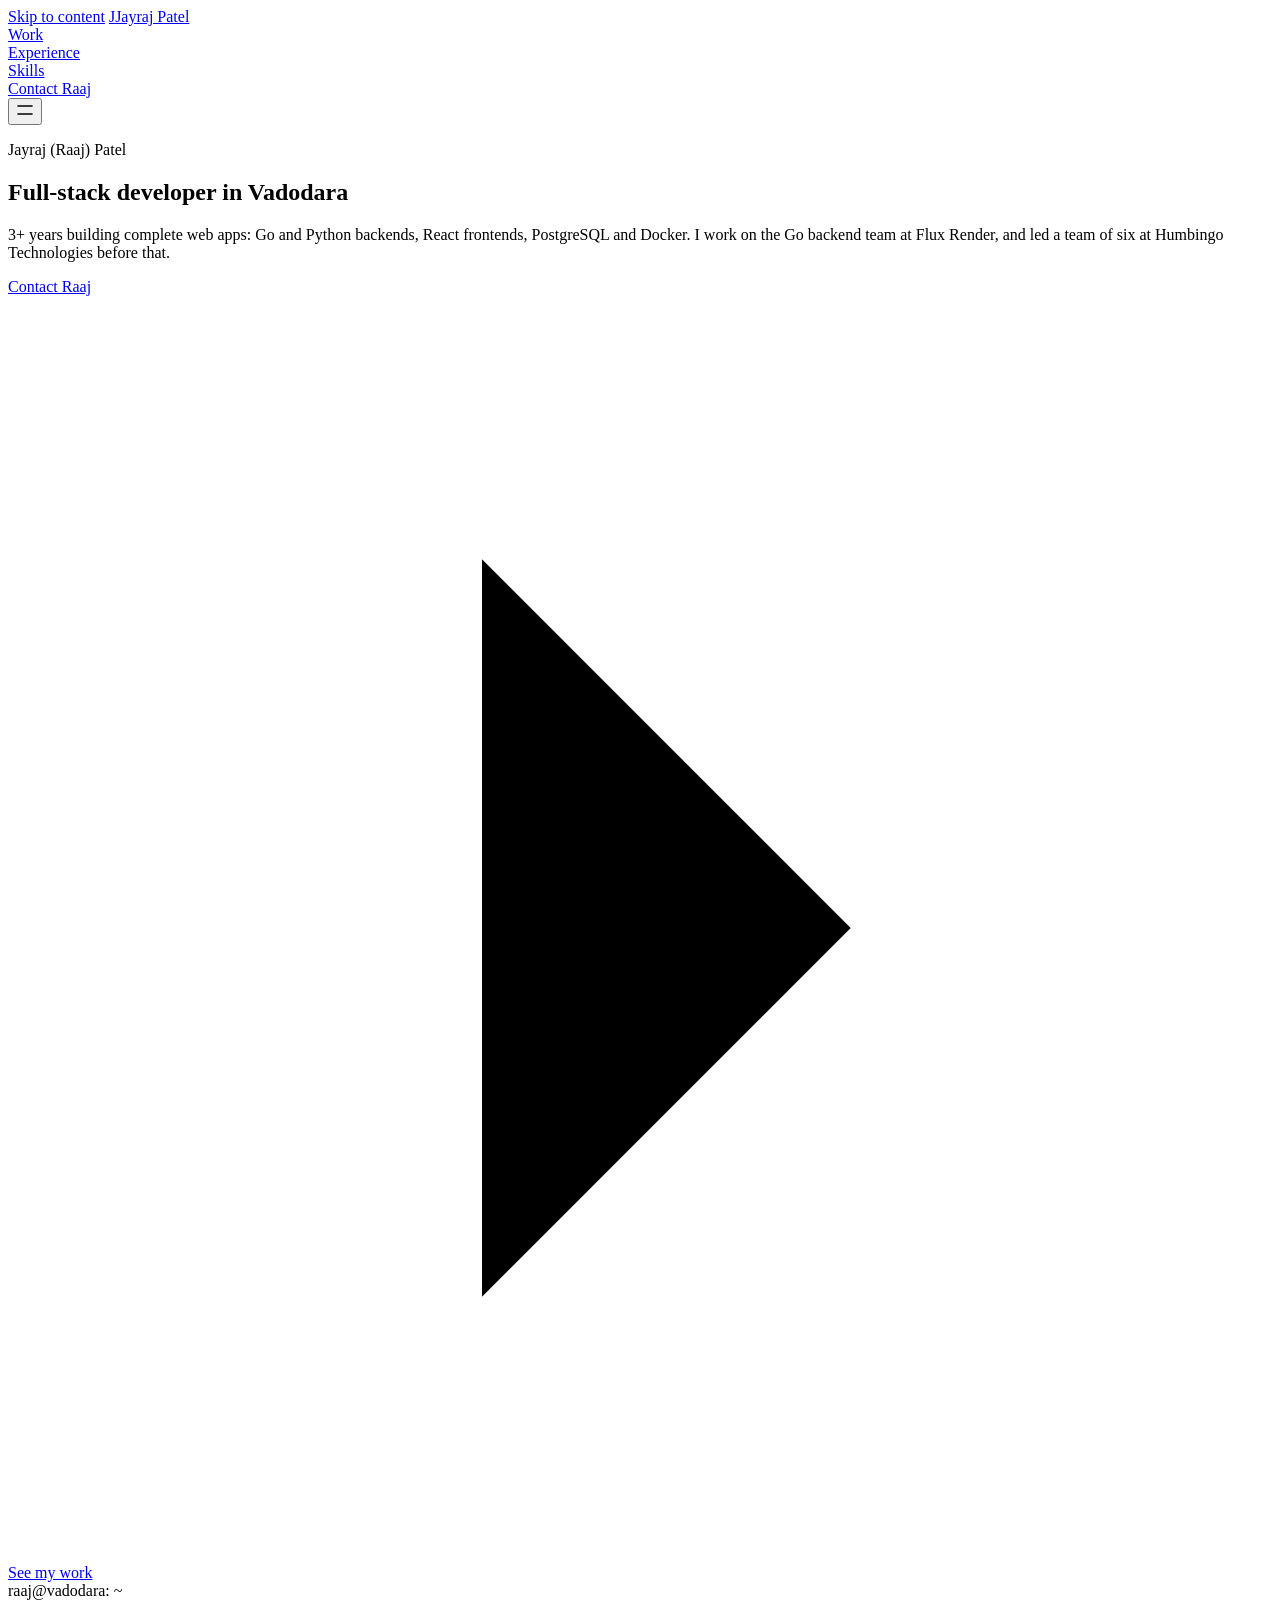
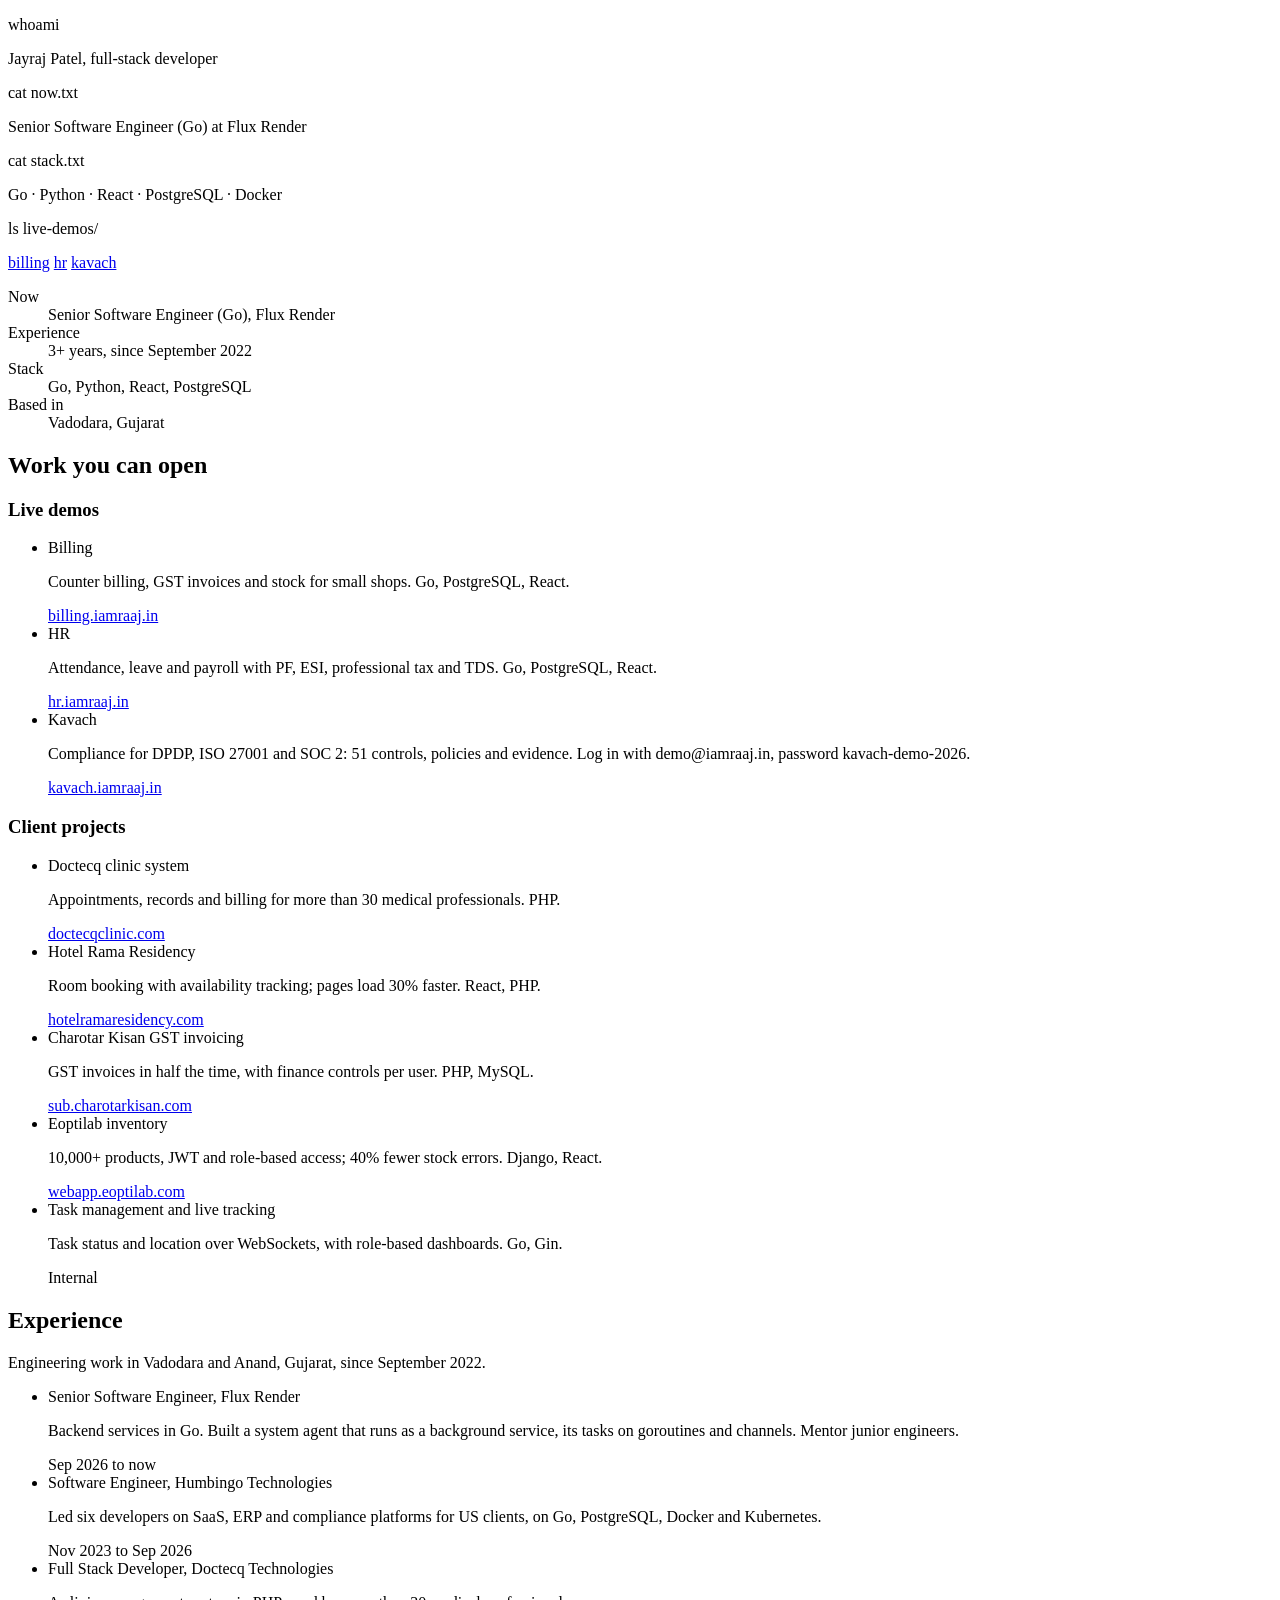
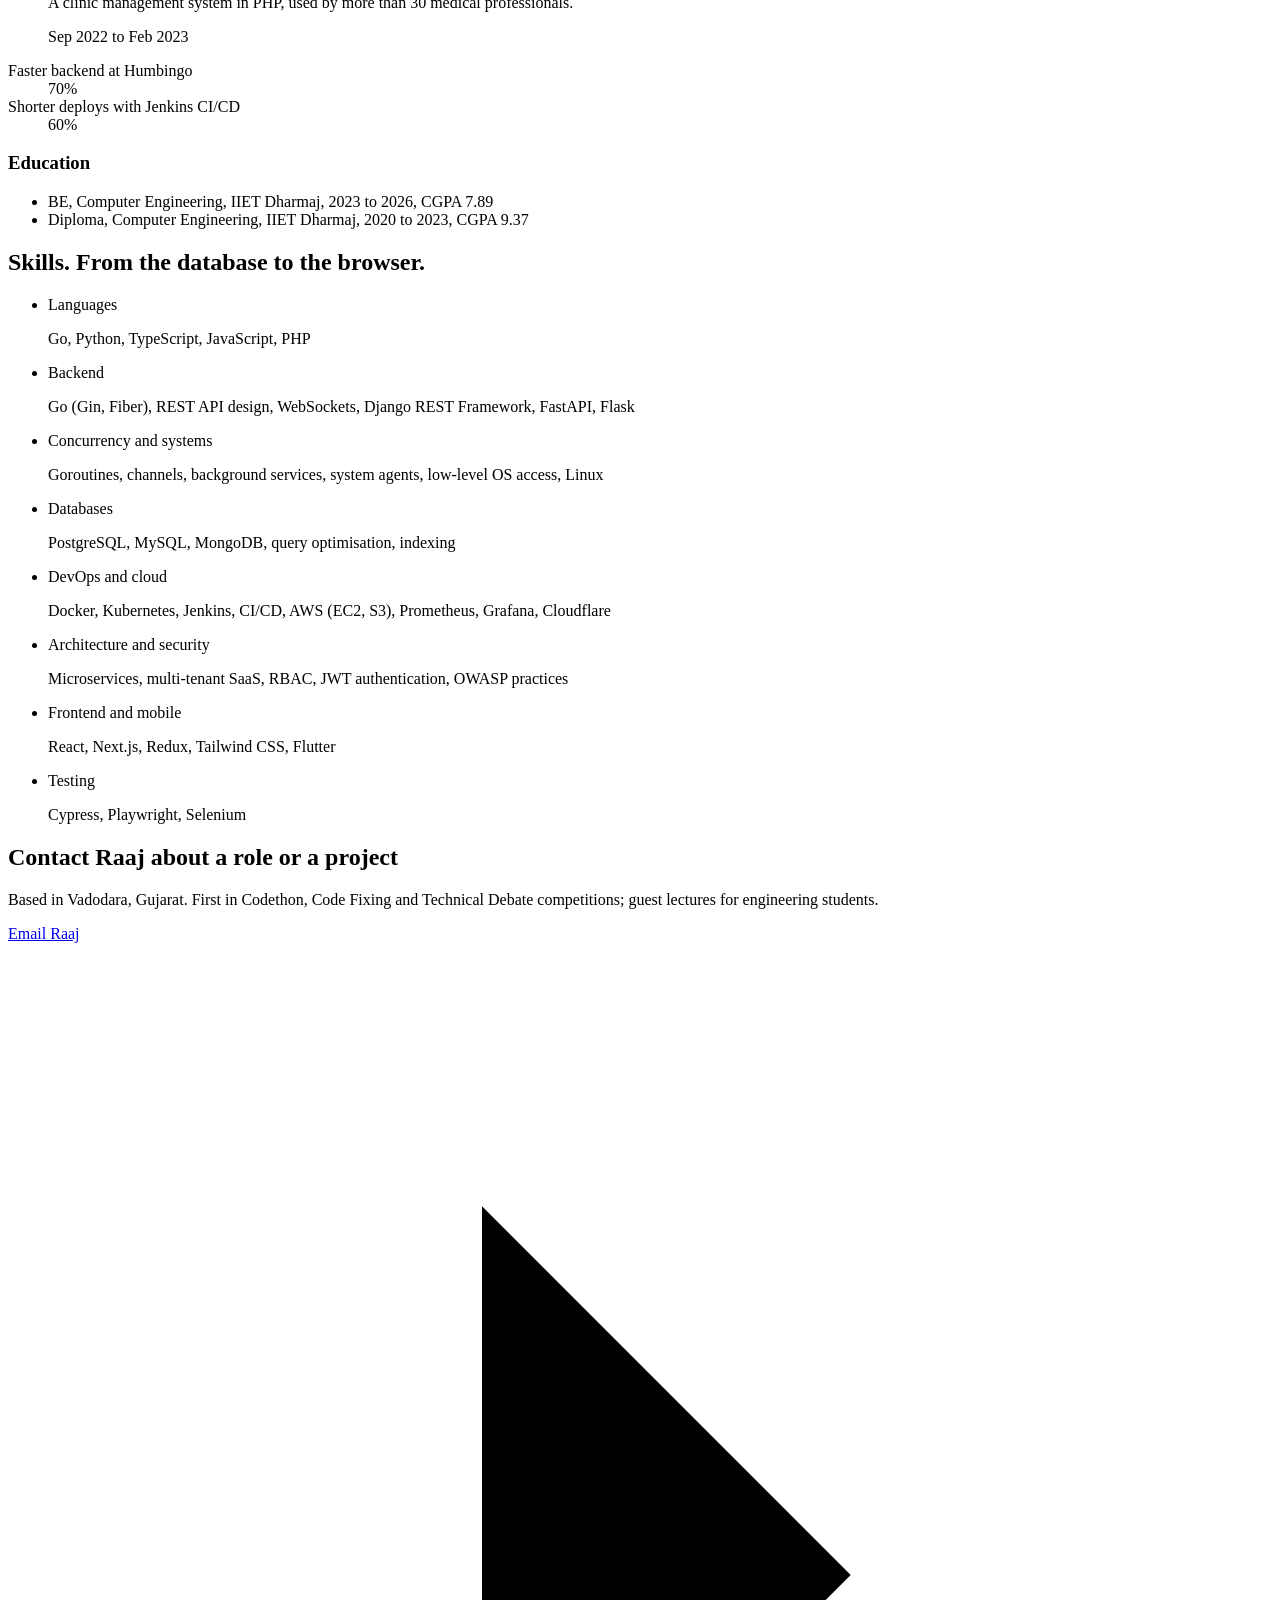
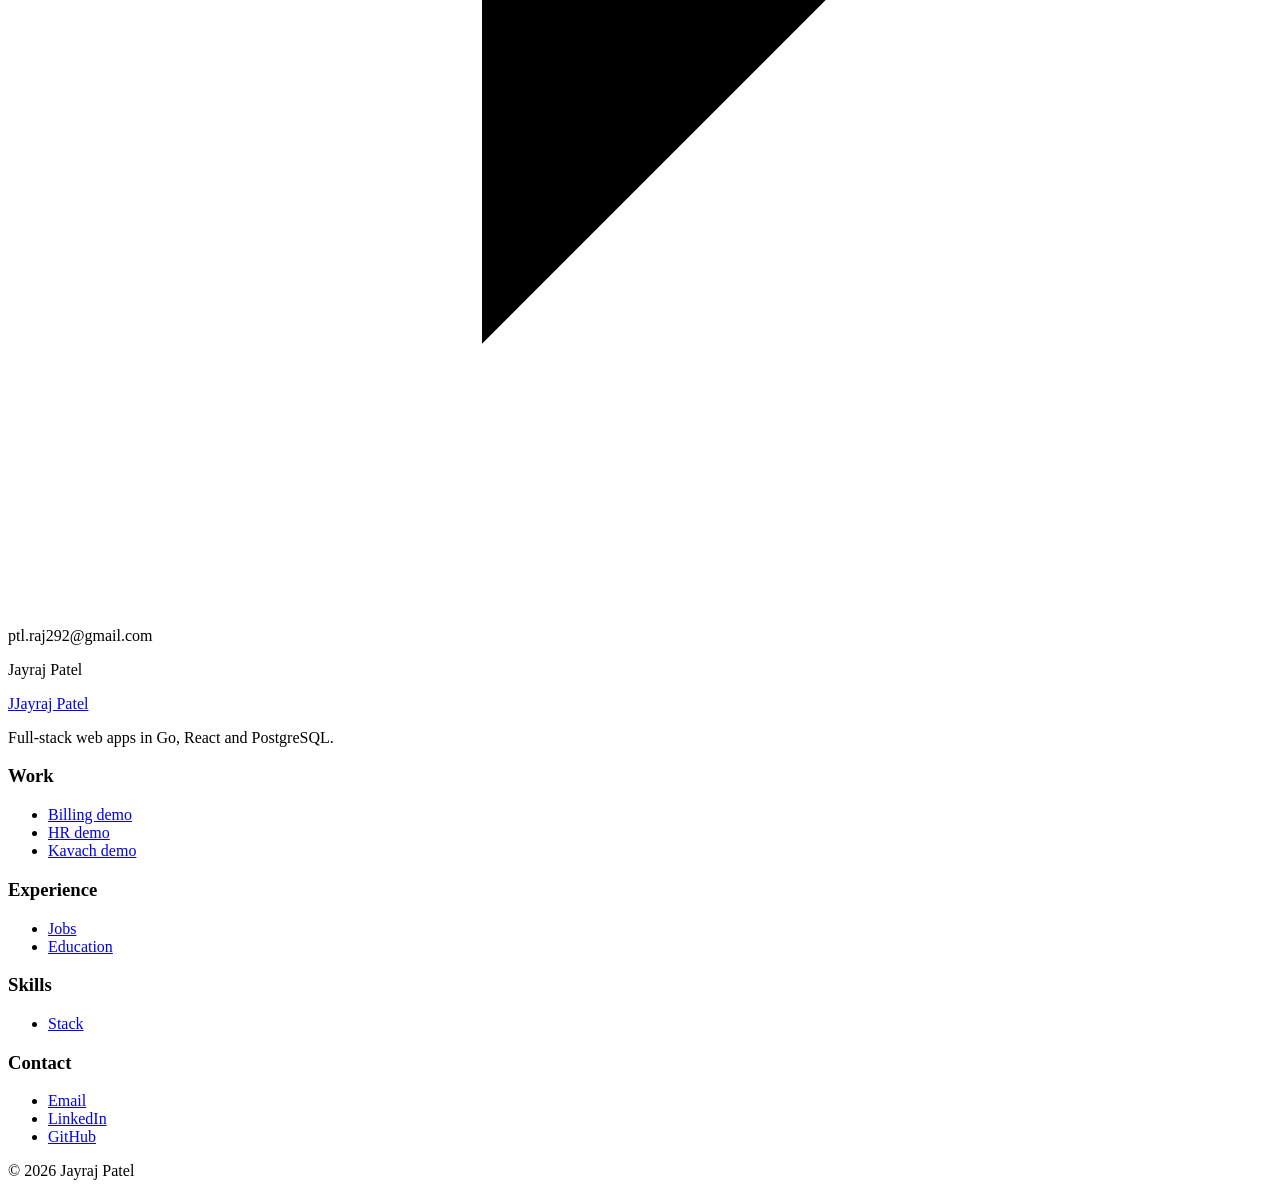
==== commit 936f9800: "Bring back the light putty-and-teal design, with motion The two-column redesign followed the system " ====
--- a/public/index.html
+++ b/public/index.html
@@ -1,5 +1,5 @@
 <!doctype html>
-<html lang="en">
+<html lang="en" data-type="service" data-radius="soft" data-buttons="arrow" data-motion>
 <head>
 <meta charset="utf-8">
 <meta name="viewport" content="width=device-width, initial-scale=1, viewport-fit=cover">
@@ -42,185 +42,182 @@
 </script>
 <link rel="canonical" href="https://iamraaj.in/">
 <link rel="icon" href="/favicon.svg" type="image/svg+xml">
-<meta name="theme-color" content="#fafaf7" media="(prefers-color-scheme: light)">
-<meta name="theme-color" content="#0e1217" media="(prefers-color-scheme: dark)">
+<meta name="theme-color" content="#dedad3">
+<meta name="color-scheme" content="light">
+<meta name="site-kind" content="other">
+<meta name="page-type" content="service">
 <link rel="preconnect" href="https://fonts.googleapis.com">
 <link rel="preconnect" href="https://fonts.gstatic.com" crossorigin>
 <link href="https://fonts.googleapis.com/css2?family=Hanken+Grotesk:wght@400..700&amp;display=swap" rel="stylesheet">
-<link rel="stylesheet" href="/assets/site.css">
-<script type="module" src="/assets/site.js"></script>
+<link rel="stylesheet" href="/assets/system.css">
+<link rel="stylesheet" href="/assets/motion/motion.css">
+<link rel="stylesheet" href="/assets/layout/layout.css">
+<link rel="stylesheet" href="/assets/page.css">
+<script src="/assets/boot.js"></script>
 </head>
 <body>
-<a class="skip-link" href="#content">Skip to content</a>
-
-<div class="layout">
-  <header class="intro">
-    <h1>Jayraj Patel</h1>
-    <p class="role">Full-stack developer</p>
-    <p class="pitch">I build complete web apps, from Go and Python APIs to React frontends, and run them in production.</p>
-    <p class="status">Senior Software Engineer at Flux Render, Vadodara</p>
-
-    <nav class="toc" aria-label="Sections">
-      <ul>
-        <li><a href="#about">About</a></li>
-        <li><a href="#experience">Experience</a></li>
-        <li><a href="#projects">Projects</a></li>
-        <li><a href="#skills">Skills</a></li>
+<!-- type: service, text only (the client asked for no images: data, content and links)
+     deal: hero statement (no picture), nav nav-centre, close close-word, footer footer-columns, rhythm surface-pairs (Experience and Skills), buttons arrow, mark initial
+     palette putty-black-teal, type hanken
+     facts: from the client's CV (Resume.pdf, Nov 2026) and the apps' own repos -->
+
+<div class="progress" aria-hidden="true"></div>
+<header class="nav nav--centre">
+  <div class="wrap nav__bar">
+    <a class="skip-link" href="#top">Skip to content</a>
+    <a class="nav__logo" href="#top"><span class="mark mark--initial" aria-hidden="true">J</span>Jayraj Patel</a>
+    <nav class="nav__links" aria-label="Main">
+      <div class="nav__item"><a class="nav__link" href="#work">Work</a></div>
+      <div class="nav__item"><a class="nav__link" href="#experience">Experience</a></div>
+      <div class="nav__item"><a class="nav__link" href="#skills">Skills</a></div>
+    </nav>
+    <div class="nav__actions">
+      <a class="btn btn--primary" href="#contact">Contact Raaj</a>
+    </div>
+    <button class="nav__toggle" type="button" aria-expanded="false" aria-label="Menu">
+      <svg width="18" height="18" viewBox="0 0 18 18" aria-hidden="true"><path d="M2 5h14M2 13h14" stroke="currentColor" stroke-width="1.6" stroke-linecap="round"/></svg>
+    </button>
+  </div>
+</header>
+
+<main id="top">
+  <section class="hero hero--statement" data-enter aria-labelledby="hero-h">
+    <div class="wrap"><div class="hero-text hero__in">
+      <div class="hero-top"><div class="hero-copy">
+        <p class="hero__kicker"><span class="dot" aria-hidden="true"></span>Jayraj (Raaj) Patel</p>
+        <h1 id="hero-h">Full-stack developer in Vadodara</h1>
+        <p class="hero__lead">3+ years building complete web apps: Go and Python backends, React frontends, PostgreSQL and Docker. I work on the Go backend team at Flux Render, and led a team of six at Humbingo Technologies before that.</p>
+        <div class="btn-row">
+          <a class="btn btn--primary" href="#contact">Contact Raaj<svg class="m-arrow" viewBox="0 0 12 12" aria-hidden="true"><path class="m-arrow__stem" d="M1 6h8"/><path class="m-arrow__head" d="M4.5 2.5 8 6l-3.5 3.5"/></svg></a>
+          <a class="btn btn--secondary" href="#work">See my work</a>
+        </div>
+      </div>
+      <aside class="term" aria-label="About Raaj, as a terminal session">
+        <div class="term__bar" aria-hidden="true"><i></i><i></i><i></i><span>raaj@vadodara: ~</span></div>
+        <div class="term__body">
+          <p class="term__cmd">whoami</p>
+          <p class="term__out">Jayraj Patel, full-stack developer</p>
+          <p class="term__cmd">cat now.txt</p>
+          <p class="term__out">Senior Software Engineer (Go) at Flux Render</p>
+          <p class="term__cmd">cat stack.txt</p>
+          <p class="term__out">Go &middot; Python &middot; React &middot; PostgreSQL &middot; Docker</p>
+          <p class="term__cmd">ls live-demos/</p>
+          <p class="term__out term__links"><a href="https://billing.iamraaj.in">billing</a> <a href="https://hr.iamraaj.in">hr</a> <a href="https://kavach.iamraaj.in">kavach</a></p>
+          <p class="term__cmd term__cmd--last" aria-hidden="true"><span class="term__caret"></span></p>
+        </div>
+      </aside>
+      </div>
+      <dl class="hero__facts">
+        <div><dt>Now</dt><dd>Senior Software Engineer (Go), Flux Render</dd></div>
+        <div><dt>Experience</dt><dd>3+ years, since September 2022</dd></div>
+        <div><dt>Stack</dt><dd>Go, Python, React, PostgreSQL</dd></div>
+        <div><dt>Based in</dt><dd>Vadodara, Gujarat</dd></div>
+      </dl>
+    </div></div>
+  </section>
+
+  <section class="section" id="work" aria-labelledby="work-h">
+    <div class="wrap">
+      <div class="section-head"><h2 id="work-h">Work you can open</h2></div>
+      <div class="grid grid--top">
+        <div class="span-6">
+          <h3 class="list-head">Live demos</h3>
+          <ul class="rows">
+            <li><span class="rows__name">Billing</span><p>Counter billing, GST invoices and stock for small shops. Go, PostgreSQL, React.</p><a class="rows__value link" href="https://billing.iamraaj.in">billing.iamraaj.in</a></li>
+            <li><span class="rows__name">HR</span><p>Attendance, leave and payroll with PF, ESI, professional tax and TDS. Go, PostgreSQL, React.</p><a class="rows__value link" href="https://hr.iamraaj.in">hr.iamraaj.in</a></li>
+            <li><span class="rows__name">Kavach</span><p>Compliance for DPDP, ISO 27001 and SOC 2: 51 controls, policies and evidence. Log in with demo@iamraaj.in, password kavach-demo-2026.</p><a class="rows__value link" href="https://kavach.iamraaj.in">kavach.iamraaj.in</a></li>
+          </ul>
+        </div>
+        <div class="span-6">
+          <h3 class="list-head">Client projects</h3>
+          <ul class="rows">
+            <li><span class="rows__name">Doctecq clinic system</span><p>Appointments, records and billing for more than 30 medical professionals. PHP.</p><a class="rows__value link" href="https://doctecqclinic.com">doctecqclinic.com</a></li>
+            <li><span class="rows__name">Hotel Rama Residency</span><p>Room booking with availability tracking; pages load 30% faster. React, PHP.</p><a class="rows__value link" href="https://hotelramaresidency.com">hotelramaresidency.com</a></li>
+            <li><span class="rows__name">Charotar Kisan GST invoicing</span><p>GST invoices in half the time, with finance controls per user. PHP, MySQL.</p><a class="rows__value link" href="https://sub.charotarkisan.com">sub.charotarkisan.com</a></li>
+            <li><span class="rows__name">Eoptilab inventory</span><p>10,000+ products, JWT and role-based access; 40% fewer stock errors. Django, React.</p><a class="rows__value link" href="https://webapp.eoptilab.com">webapp.eoptilab.com</a></li>
+            <li><span class="rows__name">Task management and live tracking</span><p>Task status and location over WebSockets, with role-based dashboards. Go, Gin.</p><span class="rows__value">Internal</span></li>
+          </ul>
+        </div>
+      </div>
+    </div>
+  </section>
+
+  <section class="section ground-surface" id="experience" aria-labelledby="experience-h">
+    <div class="wrap">
+      <div class="section-head"><h2 id="experience-h">Experience</h2><p>Engineering work in Vadodara and Anand, Gujarat, since September 2022.</p></div>
+      <div class="grid grid--top">
+        <ul class="rows span-7">
+          <li><span class="rows__name">Senior Software Engineer, Flux Render</span><p>Backend services in Go. Built a system agent that runs as a background service, its tasks on goroutines and channels. Mentor junior engineers.</p><span class="rows__value">Sep 2026 to now</span></li>
+          <li><span class="rows__name">Software Engineer, Humbingo Technologies</span><p>Led six developers on SaaS, ERP and compliance platforms for US clients, on Go, PostgreSQL, Docker and Kubernetes.</p><span class="rows__value">Nov 2023 to Sep 2026</span></li>
+          <li><span class="rows__name">Full Stack Developer, Doctecq Technologies</span><p>A clinic management system in PHP, used by more than 30 medical professionals.</p><span class="rows__value">Sep 2022 to Feb 2023</span></li>
+        </ul>
+        <div class="facts span-4 start-9">
+          <dl>
+            <div><dt class="t-small muted">Faster backend at Humbingo</dt><dd class="t-stat" data-m-count>70%</dd></div>
+            <div><dt class="t-small muted">Shorter deploys with Jenkins CI/CD</dt><dd class="t-stat" data-m-count>60%</dd></div>
+          </dl>
+          <div>
+            <h3>Education</h3>
+            <ul>
+              <li>BE, Computer Engineering, IIET Dharmaj, 2023 to 2026, CGPA 7.89</li>
+              <li>Diploma, Computer Engineering, IIET Dharmaj, 2020 to 2023, CGPA 9.37</li>
+            </ul>
+          </div>
+        </div>
+      </div>
+    </div>
+  </section>
+
+  <section class="section ground-surface" id="skills" aria-labelledby="skills-h">
+    <div class="wrap">
+      <div class="section-head"><h2 id="skills-h">Skills. <span class="muted">From the database to the browser.</span></h2></div>
+      <ul class="rows rows--spec">
+        <li><span class="rows__name">Languages</span><p>Go, Python, TypeScript, JavaScript, PHP</p></li>
+        <li><span class="rows__name">Backend</span><p>Go (Gin, Fiber), REST API design, WebSockets, Django REST Framework, FastAPI, Flask</p></li>
+        <li><span class="rows__name">Concurrency and systems</span><p>Goroutines, channels, background services, system agents, low-level OS access, Linux</p></li>
+        <li><span class="rows__name">Databases</span><p>PostgreSQL, MySQL, MongoDB, query optimisation, indexing</p></li>
+        <li><span class="rows__name">DevOps and cloud</span><p>Docker, Kubernetes, Jenkins, CI/CD, AWS (EC2, S3), Prometheus, Grafana, Cloudflare</p></li>
+        <li><span class="rows__name">Architecture and security</span><p>Microservices, multi-tenant SaaS, RBAC, JWT authentication, OWASP practices</p></li>
+        <li><span class="rows__name">Frontend and mobile</span><p>React, Next.js, Redux, Tailwind CSS, Flutter</p></li>
+        <li><span class="rows__name">Testing</span><p>Cypress, Playwright, Selenium</p></li>
       </ul>
-    </nav>
-
-    <div class="reach" id="contact">
-      <a class="btn" href="mailto:ptl.raj292@gmail.com?subject=Hello%20Raaj">Email Raaj
-        <svg viewBox="0 0 12 12" fill="none" stroke="currentColor" stroke-width="1.6" stroke-linecap="round" stroke-linejoin="round" aria-hidden="true"><path d="M1.5 6h9M7 2.5 10.5 6 7 9.5"/></svg>
-      </a>
-      <p class="address">ptl.raj292@gmail.com</p>
-      <ul class="links">
-        <li><a href="https://github.com/raj19o6">GitHub <svg viewBox="0 0 12 12" fill="none" stroke="currentColor" stroke-width="1.5" stroke-linecap="round" stroke-linejoin="round" aria-hidden="true"><path d="M3.5 8.5l5-5M4.5 3.5h4v4"/></svg></a></li>
-        <li><a href="https://www.linkedin.com/in/jayraj-patel-1b49441b3">LinkedIn <svg viewBox="0 0 12 12" fill="none" stroke="currentColor" stroke-width="1.5" stroke-linecap="round" stroke-linejoin="round" aria-hidden="true"><path d="M3.5 8.5l5-5M4.5 3.5h4v4"/></svg></a></li>
-      </ul>
-    </div>
-  </header>
-
-  <main class="content" id="content">
-    <section class="block about" id="about" aria-labelledby="about-h">
-      <h2 class="label" id="about-h">About</h2>
-      <p>I'm a full-stack developer with <strong>3+ years</strong> of shipping software, most of it backend systems in Go and PostgreSQL with React on the front.</p>
-      <p>Today I'm on the Go backend team at <strong>Flux Render</strong>, where I built a system agent that runs as a background service, its tasks on goroutines and channels. Before that, at <strong>Humbingo Technologies</strong>, I led a team of six developers delivering SaaS, ERP and compliance platforms for US clients, and owned projects from requirements to production support.</p>
-      <p>I also build and host my own apps. Three of them have live demos below, running on a server I set up and look after.</p>
-      <dl class="impact">
-        <div><dt>developers led at Humbingo</dt><dd>6</dd></div>
-        <div><dt>faster backend after query and service tuning</dt><dd>70%</dd></div>
-        <div><dt>less deploy time with Jenkins CI/CD</dt><dd>60%</dd></div>
-      </dl>
-    </section>
-
-    <section class="block" id="experience" aria-labelledby="experience-h">
-      <h2 class="label" id="experience-h">Experience</h2>
-      <ol class="entries">
-        <li class="entry">
-          <p class="when">Sep 2026 – Now</p>
-          <div>
-            <h3>Senior Software Engineer <span class="sub">· Flux Render</span></h3>
-            <p>Backend services in Go with the core engineering team. Built a system agent that runs as a background service with low-level access to the operating system. Mentor junior engineers.</p>
-            <ul class="tags"><li>Go</li><li>Goroutines</li><li>Linux</li><li>System agents</li></ul>
-          </div>
-        </li>
-        <li class="entry">
-          <p class="when">Nov 2023 – Sep 2026</p>
-          <div>
-            <h3>Software Engineer <span class="sub">· Humbingo Technologies</span></h3>
-            <p>Led six developers on multi-tenant SaaS, ERP and compliance platforms for US clients. Go REST APIs, Dockerized microservices on Kubernetes, Jenkins pipelines and Grafana dashboards on Prometheus.</p>
-            <ul class="tags"><li>Go</li><li>Gin</li><li>PostgreSQL</li><li>Docker</li><li>Kubernetes</li><li>Jenkins</li><li>Prometheus</li><li>Grafana</li></ul>
-          </div>
-        </li>
-        <li class="entry">
-          <p class="when">Sep 2022 – Feb 2023</p>
-          <div>
-            <h3>Full Stack Developer <span class="sub">· Doctecq Technologies</span></h3>
-            <p>Designed and built a clinic management system used by more than 30 medical professionals: appointments, patient records, billing and reports. Cut response time by 20% with SQL indexing.</p>
-            <ul class="tags"><li>PHP</li><li>MySQL</li></ul>
-          </div>
-        </li>
-      </ol>
-
-      <h3 class="subhead">Education</h3>
-      <ul class="edu">
-        <li><strong>BE, Computer Engineering</strong><span>IIET Dharmaj, 2023 – 2026 · CGPA 7.89</span></li>
-        <li><strong>Diploma, Computer Engineering</strong><span>IIET Dharmaj, 2020 – 2023 · CGPA 9.37</span></li>
-      </ul>
-    </section>
-
-    <section class="block" id="projects" aria-labelledby="projects-h">
-      <h2 class="label" id="projects-h">Projects</h2>
-      <ul class="entries">
-        <li class="entry">
-          <p class="when">Live demo</p>
-          <div>
-            <h3><a href="https://billing.iamraaj.in">Billing <svg viewBox="0 0 12 12" fill="none" stroke="currentColor" stroke-width="1.5" stroke-linecap="round" stroke-linejoin="round" aria-hidden="true"><path d="M3.5 8.5l5-5M4.5 3.5h4v4"/></svg></a></h3>
-            <p>Counter billing, GST invoices and stock for small shops, with a QR code on every bill. Start a demo shop from the sign-in page.</p>
-            <ul class="tags"><li>Go</li><li>PostgreSQL</li><li>React</li><li>Docker</li></ul>
-          </div>
-        </li>
-        <li class="entry">
-          <p class="when">Live demo</p>
-          <div>
-            <h3><a href="https://hr.iamraaj.in">HR <svg viewBox="0 0 12 12" fill="none" stroke="currentColor" stroke-width="1.5" stroke-linecap="round" stroke-linejoin="round" aria-hidden="true"><path d="M3.5 8.5l5-5M4.5 3.5h4v4"/></svg></a></h3>
-            <p>Attendance, leave and payroll for companies of 100 to 500 people, with PF, ESI, professional tax, TDS and printable payslips.</p>
-            <ul class="tags"><li>Go</li><li>PostgreSQL</li><li>React</li><li>Tailwind CSS</li></ul>
-          </div>
-        </li>
-        <li class="entry">
-          <p class="when">Live demo</p>
-          <div>
-            <h3><a href="https://kavach.iamraaj.in">Kavach <svg viewBox="0 0 12 12" fill="none" stroke="currentColor" stroke-width="1.5" stroke-linecap="round" stroke-linejoin="round" aria-hidden="true"><path d="M3.5 8.5l5-5M4.5 3.5h4v4"/></svg></a></h3>
-            <p>Compliance for India's DPDP Act, ISO 27001 and SOC 2: 51 controls with owners and status, policies, evidence and signed sign-offs.</p>
-            <p class="note">Demo login <code>demo@iamraaj.in</code> / <code>kavach-demo-2026</code></p>
-            <ul class="tags"><li>Go</li><li>React</li><li>TypeScript</li><li>PostgreSQL</li></ul>
-          </div>
-        </li>
-      </ul>
-
-      <h3 class="subhead">Client work</h3>
-      <ul class="entries">
-        <li class="entry">
-          <p class="when">Healthcare</p>
-          <div>
-            <h3><a href="https://doctecqclinic.com">Doctecq clinic system <svg viewBox="0 0 12 12" fill="none" stroke="currentColor" stroke-width="1.5" stroke-linecap="round" stroke-linejoin="round" aria-hidden="true"><path d="M3.5 8.5l5-5M4.5 3.5h4v4"/></svg></a></h3>
-            <p>Appointments, patient records and billing for admin, doctor and reception roles.</p>
-            <ul class="tags"><li>PHP</li><li>MySQL</li></ul>
-          </div>
-        </li>
-        <li class="entry">
-          <p class="when">Hospitality</p>
-          <div>
-            <h3><a href="https://hotelramaresidency.com">Hotel Rama Residency <svg viewBox="0 0 12 12" fill="none" stroke="currentColor" stroke-width="1.5" stroke-linecap="round" stroke-linejoin="round" aria-hidden="true"><path d="M3.5 8.5l5-5M4.5 3.5h4v4"/></svg></a></h3>
-            <p>Room booking with availability tracking and reports; pages load 30% faster.</p>
-            <ul class="tags"><li>React</li><li>PHP</li><li>MySQL</li></ul>
-          </div>
-        </li>
-        <li class="entry">
-          <p class="when">Agriculture</p>
-          <div>
-            <h3><a href="https://sub.charotarkisan.com">Charotar Kisan GST invoicing <svg viewBox="0 0 12 12" fill="none" stroke="currentColor" stroke-width="1.5" stroke-linecap="round" stroke-linejoin="round" aria-hidden="true"><path d="M3.5 8.5l5-5M4.5 3.5h4v4"/></svg></a></h3>
-            <p>GST calculation and invoices with finance controls per user; invoicing takes half the time.</p>
-            <ul class="tags"><li>PHP</li><li>MySQL</li></ul>
-          </div>
-        </li>
-        <li class="entry">
-          <p class="when">Inventory</p>
-          <div>
-            <h3><a href="https://webapp.eoptilab.com">Eoptilab inventory <svg viewBox="0 0 12 12" fill="none" stroke="currentColor" stroke-width="1.5" stroke-linecap="round" stroke-linejoin="round" aria-hidden="true"><path d="M3.5 8.5l5-5M4.5 3.5h4v4"/></svg></a></h3>
-            <p>10,000+ product records with JWT sign-in, role-based access and automated deploys; 40% fewer stock errors.</p>
-            <ul class="tags"><li>Django REST</li><li>React</li><li>PostgreSQL</li><li>Docker</li></ul>
-          </div>
-        </li>
-        <li class="entry">
-          <p class="when">Internal tool</p>
-          <div>
-            <h3>Task management and live tracking</h3>
-            <p>Task assignment with live status and location over WebSockets, role-based dashboards and REST APIs.</p>
-            <ul class="tags"><li>Go</li><li>Gin</li><li>WebSockets</li><li>PostgreSQL</li></ul>
-          </div>
-        </li>
-      </ul>
-    </section>
-
-    <section class="block" id="skills" aria-labelledby="skills-h">
-      <h2 class="label" id="skills-h">Skills</h2>
-      <dl class="skills">
-        <div><dt>Languages</dt><dd><ul class="tags"><li>Go</li><li>Python</li><li>TypeScript</li><li>JavaScript</li><li>PHP</li></ul></dd></div>
-        <div><dt>Backend</dt><dd><ul class="tags"><li>Gin</li><li>Fiber</li><li>REST APIs</li><li>WebSockets</li><li>Django REST</li><li>FastAPI</li><li>Flask</li></ul></dd></div>
-        <div><dt>Frontend</dt><dd><ul class="tags"><li>React</li><li>Next.js</li><li>Redux</li><li>Tailwind CSS</li><li>Flutter</li></ul></dd></div>
-        <div><dt>Data</dt><dd><ul class="tags"><li>PostgreSQL</li><li>MySQL</li><li>MongoDB</li><li>Query tuning</li><li>Indexing</li></ul></dd></div>
-        <div><dt>Infrastructure</dt><dd><ul class="tags"><li>Docker</li><li>Kubernetes</li><li>Jenkins</li><li>CI/CD</li><li>AWS EC2, S3</li><li>Prometheus</li><li>Grafana</li><li>Cloudflare</li><li>Linux</li></ul></dd></div>
-        <div><dt>Systems</dt><dd><ul class="tags"><li>Goroutines</li><li>Channels</li><li>Background services</li><li>System agents</li></ul></dd></div>
-        <div><dt>Architecture</dt><dd><ul class="tags"><li>Microservices</li><li>Multi-tenant SaaS</li><li>RBAC</li><li>JWT</li><li>OWASP</li></ul></dd></div>
-        <div><dt>Testing</dt><dd><ul class="tags"><li>Cypress</li><li>Playwright</li><li>Selenium</li></ul></dd></div>
-      </dl>
-    </section>
-
-    <p class="colophon">First place in Codethon, Code Fixing and Technical Debate competitions. I give guest lectures to engineering students and mentor interns. This site is hand-written HTML and CSS, deployed on every push to a server I run.</p>
-  </main>
-</div>
+    </div>
+  </section>
+</main>
+
+<footer class="footer closing" id="contact" aria-labelledby="close-h">
+  <div class="wrap">
+    <div class="closing__cta close--word">
+      <div class="section-head--split">
+        <div><h2 id="close-h">Contact Raaj about a role or a project</h2><p class="t-lead">Based in Vadodara, Gujarat. First in Codethon, Code Fixing and Technical Debate competitions; guest lectures for engineering students.</p></div>
+        <div class="contact-ways">
+          <a class="btn btn--primary" href="mailto:ptl.raj292@gmail.com?subject=Hello%20Raaj">Email Raaj<svg class="m-arrow" viewBox="0 0 12 12" aria-hidden="true"><path class="m-arrow__stem" d="M1 6h8"/><path class="m-arrow__head" d="M4.5 2.5 8 6l-3.5 3.5"/></svg></a>
+          <p class="contact-address">ptl.raj292@gmail.com</p>
+        </div>
+      </div>
+      <p class="close__word" aria-hidden="true">Jayraj Patel</p>
+    </div>
+    <div class="closing__links">
+      <div class="grid">
+        <div class="span-4 stack-4">
+          <a class="nav__logo" href="#top"><span class="mark mark--initial" aria-hidden="true">J</span>Jayraj Patel</a>
+          <p class="footer__lede">Full-stack web apps in Go, React and PostgreSQL.</p>
+        </div>
+        <div class="span-2 footer__col"><h3>Work</h3><ul><li><a href="https://billing.iamraaj.in">Billing demo</a></li><li><a href="https://hr.iamraaj.in">HR demo</a></li><li><a href="https://kavach.iamraaj.in">Kavach demo</a></li></ul></div>
+        <div class="span-2 footer__col"><h3>Experience</h3><ul><li><a href="#experience">Jobs</a></li><li><a href="#experience">Education</a></li></ul></div>
+        <div class="span-2 footer__col"><h3>Skills</h3><ul><li><a href="#skills">Stack</a></li></ul></div>
+        <div class="span-2 footer__col"><h3>Contact</h3><ul><li><a href="mailto:ptl.raj292@gmail.com">Email</a></li><li><a href="https://www.linkedin.com/in/jayraj-patel-1b49441b3">LinkedIn</a></li><li><a href="https://github.com/raj19o6">GitHub</a></li></ul></div>
+      </div>
+      <div class="footer__legal">
+        <span>&copy; 2026 Jayraj Patel</span>
+        <div class="socials"></div>
+      </div>
+    </div>
+  </div>
+</footer>
+
+<script type="module" src="/assets/system.js"></script>
+<script type="module" src="/assets/motion/motion.js"></script>
+<script type="module" src="/assets/page.js"></script>
 </body>
 </html>
